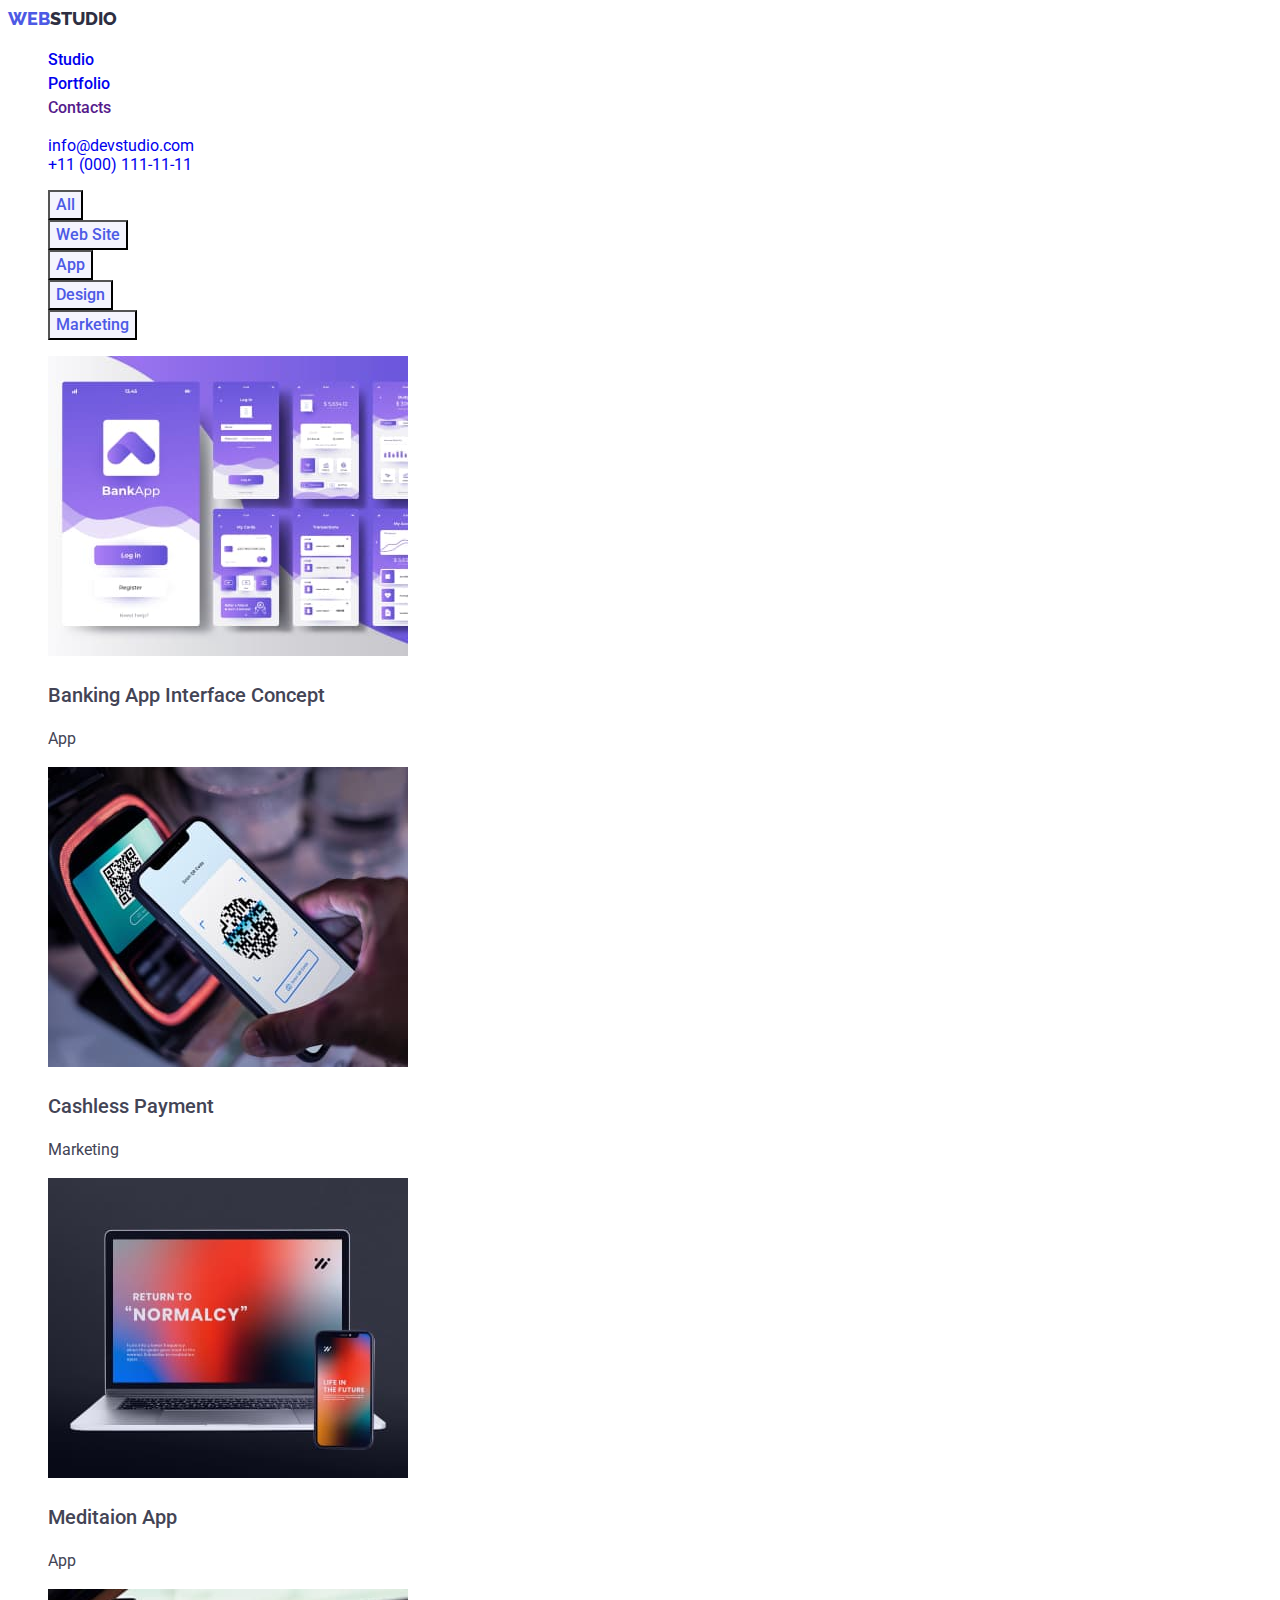
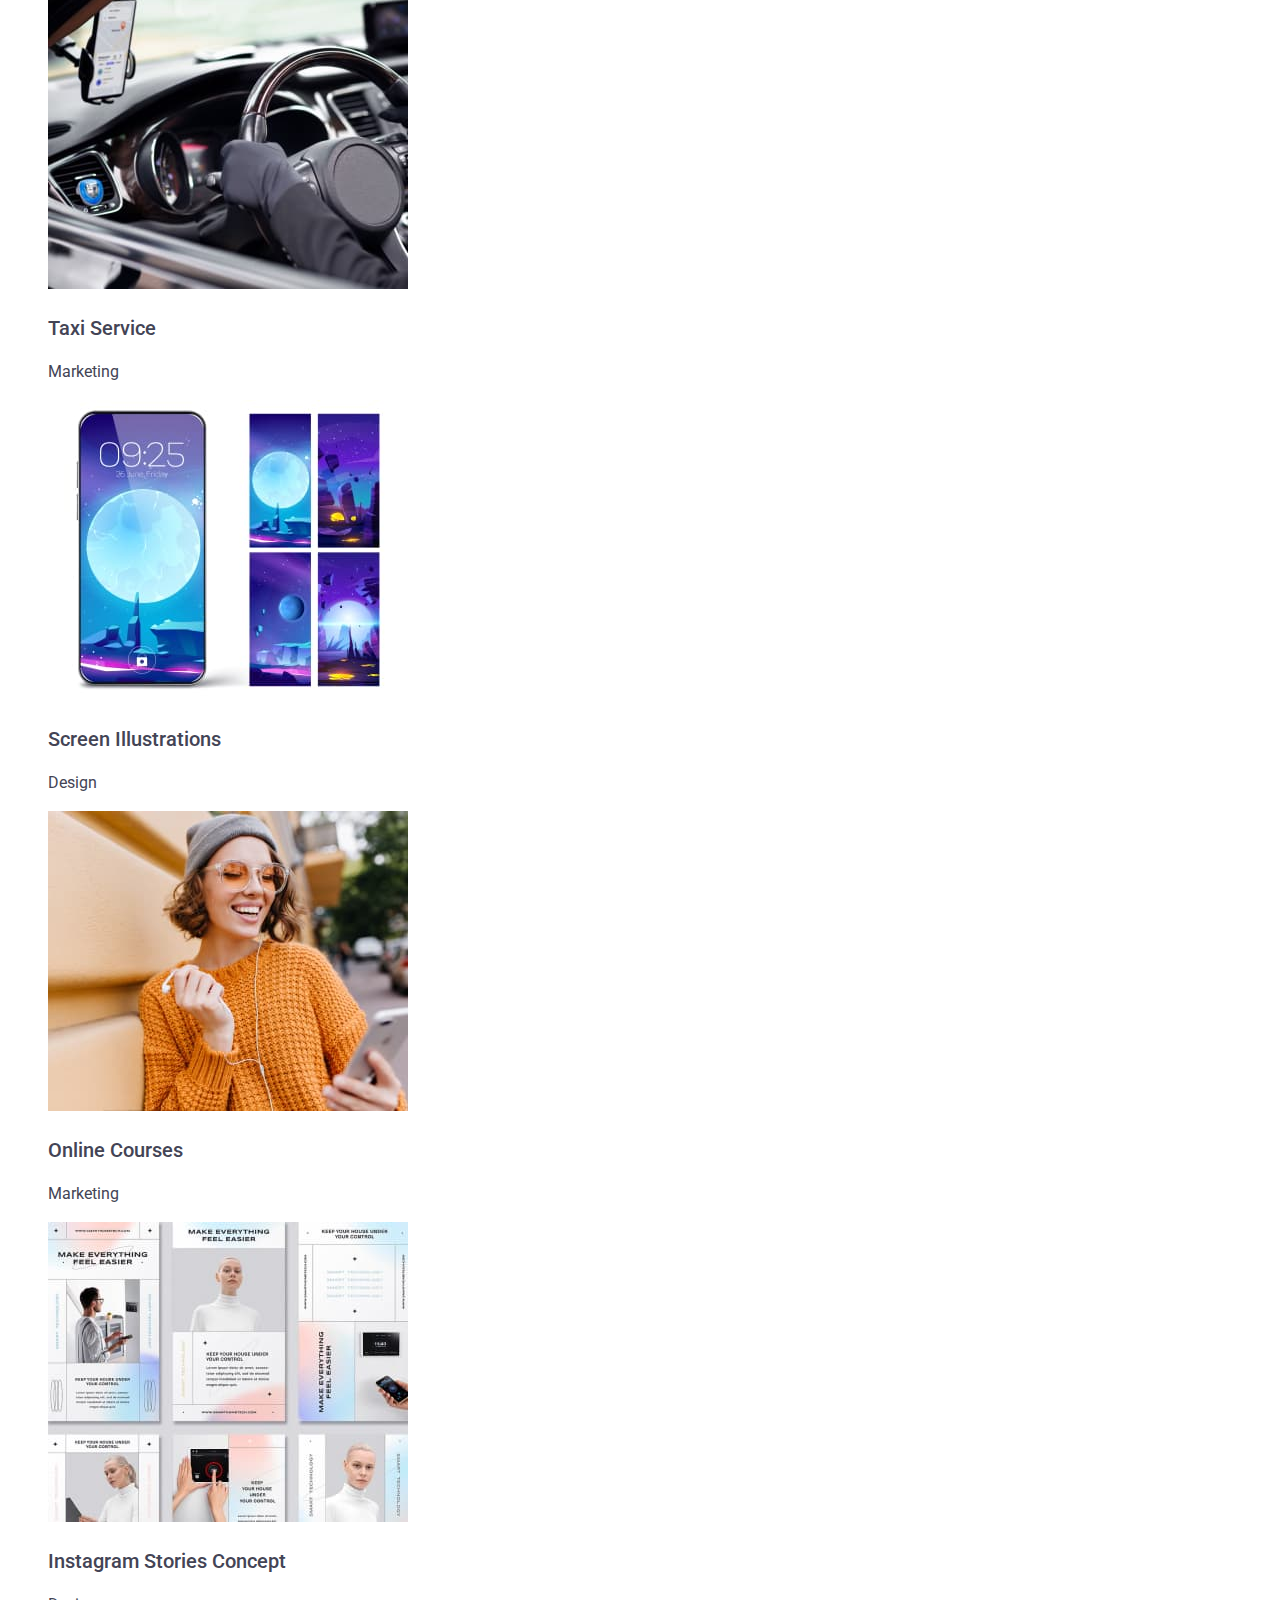
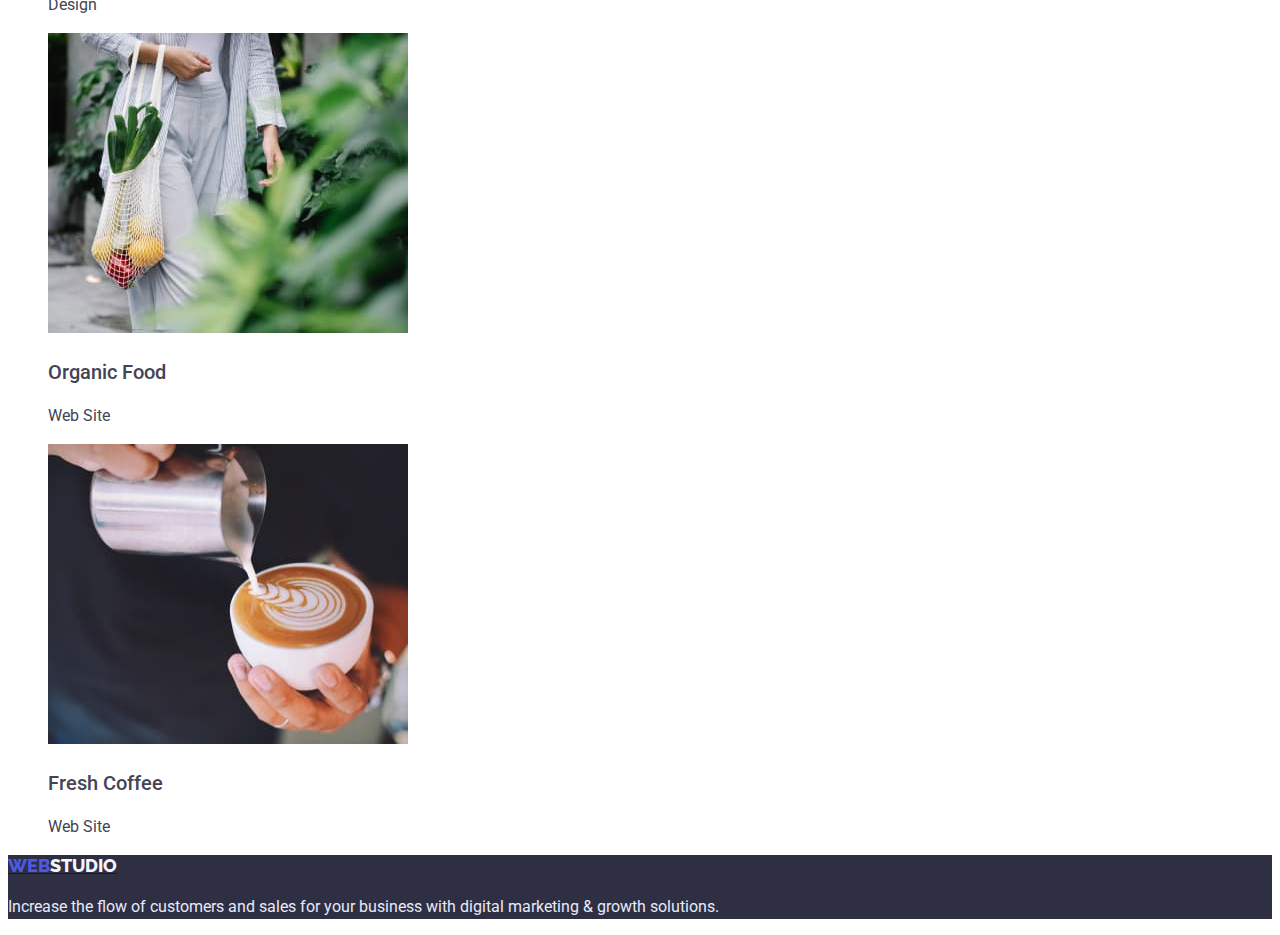
==== portfolio.html @ d10e66e7 "V.4" ====
<!DOCTYPE html>
<html lang="en">
  <head>
    <meta charset="UTF-8" />
    <meta http-equiv="X-UA-Compatible" content="IE=edge" />
    <meta name="viewport" content="width=device-width, initial-scale=1.0" />
    <title>Document</title>
    <!-- Fonts -->
    <!-- Roboto -->
    <link
      href="https://fonts.googleapis.com/css2?family=Roboto:wght@400;500;700&display=swap"
      rel="stylesheet"
    />
    <!-- Raleway -->
    <link
      href="https://fonts.googleapis.com/css2?family=Raleway:wght@800&display=swap"
      rel="stylesheet"
    />
    <!-- CSS  -->
    <link rel="stylesheet" href="./css/styles.css" />
  </head>
  <body>
    <!-- Top -->
    <header>
      <nav>
        <!-- Logo -->
        <a class="line" href="./index.html"
          ><span class="logo-web">WEB</span
          ><span class="logo-studio">STUDIO</span></a
        >
        <ul class="line navi-color">
          <li><a class="line" href="./index.html">Studio</a></li>
          <li><a class="line" href="./portfolio.html">Portfolio</a></li>
          <li><a class="line" href="">Contacts</a></li>
        </ul>
      </nav>
      <!-- Contacts -->
      <address>
        <ul class="line contact-color">
          <li>
            <a class="line" href="mailto:info@devstudio.com"
              >info@devstudio.com</a
            >
          </li>
          <li>
            <a class="line" href="tel:+110001111111">+11 (000) 111-11-11</a>
          </li>
        </ul>
      </address>
    </header>
    <!-- Menu Portfolio -->
    <h2 hidden>Best Web Studio</h2>
    <ul class="link">
      <li><button class="portfolio-link">All</button></li>
      <li><button class="portfolio-link">Web Site</button></li>
      <li><button class="portfolio-link">App</button></li>
      <li><button class="portfolio-link">Design</button></li>
      <li><button class="portfolio-link">Marketing</button></li>
    </ul>
    <!-- Hero -->
    <h1 hidden>The best web developers</h1>
    <!-- Main -->
    <main>
      <ul class="link">
        <li>
          <a href=""
            ><img
              src="./images/portfolio/1.jpg"
              alt="Banking App Interface
            Concept"
              height="300"
              width="360"
          /></a>
          <h3>Banking App Interface Concept</h3>
          <p>App</p>
        </li>
        <li>
          <a href=""
            ><img
              src="./images/portfolio/2.jpg"
              alt="Cashless
            Payment"
              height="300"
              width="360"
          /></a>
          <h3>Cashless Payment</h3>
          <p>Marketing</p>
        </li>
        <li>
          <a href=""
            ><img
              src="./images/portfolio/3.jpg"
              alt="Meditaion"
              height="300"
              width="360"
          /></a>
          <h3>Meditaion App</h3>
          <p>App</p>
        </li>
        <li>
          <a href=""
            ><img
              src="./images/portfolio/4.jpg"
              alt="Taxi"
              height="300"
              width="360"
          /></a>
          <h3>Taxi Service</h3>
          <p>Marketing</p>
        </li>
        <li>
          <a href=""
            ><img
              src="./images/portfolio/5.jpg"
              alt="Screen Illustrations"
              height="300"
              width="360"
          /></a>
          <h3>Screen Illustrations</h3>
          <p>Design</p>
        </li>
        <li>
          <a href=""
            ><img
              src="./images/portfolio/6.jpg"
              alt="woman listening to player"
              height="300"
              width="360"
          /></a>
          <h3>Online Courses</h3>
          <p>Marketing</p>
        </li>
        <li>
          <a href=""
            ><img
              src="./images/portfolio/7.jpg"
              alt="Instagram Stories"
              height="300"
              width="360"
          /></a>
          <h3>Instagram Stories Concept</h3>
          <p>Design</p>
        </li>
        <li>
          <a href=""
            ><img
              src="./images/portfolio/8.jpg"
              alt="Organic Food"
              height="300"
              width="360"
          /></a>
          <h3>Organic Food</h3>
          <p>Web Site</p>
        </li>
        <li>
          <a href=""
            ><img
              src="./images/portfolio/9.jpg"
              alt="Fresh Coffee"
              height="300"
              width="360"
          /></a>
          <h3>Fresh Coffee</h3>
          <p>Web Site</p>
        </li>
      </ul>
    </main>
    <!-- Footer -->
    <footer class="bgc-footer">
      <!-- <img src="./images/svg/Logo.svg" alt="logo" /> -->
      <a href="./index.html"
        ><span class="logo-webf">WEB</span
        ><span class="logo-studiof">STUDIO</span></a
      >
      <p class="foter-text">
        Increase the flow of customers and sales for your business with digital
        marketing & growth solutions.
      </p>
    </footer>
  </body>
</html>
---- css/styles.css ----
/* Function CSS */
:root {
    --primery-text-color: #434455;
    --titel-text-color: #2E2F42;
    --primery-background: #FFFFFF;
}

/* Global */

.line {
    text-decoration: none;
    list-style: none;
}

.portfolio-link {
    text-decoration: none;
    list-style: none;
}



.main text {
    color: #434455;

    font-size: 16px;
    line-height: 24px;
    letter-spacing: 0.02;
}

/* Hero */
.hero {
    background-color: #2E2F42;
}

h1 {
    color: #FFFFFF;

    font-weight: 700;
    font-size: 56px;
    line-height: 0.9;
    text-align: center;
    letter-spacing: 0.02;
}

.button-hero {
    background-color: #4D5AE5;
    color: #FFFFFF;

    font-family: Roboto, sans-serif;
    font-size: 16px;
    font-weight: 500;
    line-height: 1.5;
    letter-spacing: 0.04;
}

.button-hero:hover,
.button-hero:focus {
    background-color: #4D5AE5;
    color: #FFFFFF;
}

button {
    background-color: #4D5AE5;
    color: #FFFFFF;


    font-family: Roboto, sans-serif;
    font-size: 16px;
    font-weight: 500;
    line-height: 1.5;
    letter-spacing: 0.04;
}

h2 {
    font-size: 36px;
    font-weight: 700;
    line-height: 1.1;
    text-align: center;
    letter-spacing: 0.02;
}

h3 {
    font-size: 20px;
    font-weight: 500;
    line-height: 1.2;
    letter-spacing: 0.02;
}

body {
    background-color: var(--primery-background);
    color: var(--primery-text-color);

    font-family: Roboto, sans-serif;
    font-size: 16px;
    font-weight: 400;
    line-height: 1.5;
    letter-spacing: 0.02;
}

/* Top */

.logo-web {
    color: #4D5AE5;

    font-family: Raleway, sans-serif;
    font-size: 18px;
    font-weight: 800;
    line-height: 1.17;
    letter-spacing: 0.03;
}

.logo-studio {
    color: #2E2F42;

    font-family: Raleway, sans-serif;
    font-size: 18px;
    font-weight: 800;
    line-height: 1.17;
    letter-spacing: 0.03;
}



.navi-color {
    color: var(--titel-text-color);

    font-size: 16px;
    font-weight: 500;
    line-height: 1.5;
    letter-spacing: 0.02;
}

.contact-color {
    color: #434455;

    font-size: 16px;
    font-weight: 24px;
    line-height: 1.2;
    letter-spacing: 0.02;
    text-decoration: none;
    list-style: none;
    font-style: normal;
}

/* Text */

.title-color {
    color: var(--titel-text-color);
}

/* Our team */

.bgc-team {
    background-color: #F4F4FD
}

.team-card {
    background-color: #FFFFFF;
}

/* Footer */

.bgc-footer {
    background-color: #2E2F42;
}

.logo-webf {
    color: #4D5AE5;

    font-family: Raleway, sans-serif;
    font-size: 18px;
    font-weight: 800;
    line-height: 1.17;
    letter-spacing: 0.03;
}

.logo-studiof {
    color: #F4F4FD;

    font-family: Raleway, sans-serif;
    font-size: 18px;
    font-weight: 800;
    line-height: 1.17;
    letter-spacing: 0.03;
}

.foter-text {
    color: #E7E9FC;
}


/* Portfolio */

.portfolio-link {
    background-color: #F4F4FD;
    color: #4D5AE5;

    font-size: 16px;
    font-weight: 500;
    line-height: 1.5;
    letter-spacing: 0.04;
}

.link {
    text-decoration: none;
    list-style: none;
    letter-spacing: 0.02;
}

.portfolio-link:hover,
.portfolio-link:focus {
    background-color: #4D5AE5;
    color: #F4F4FD;
}
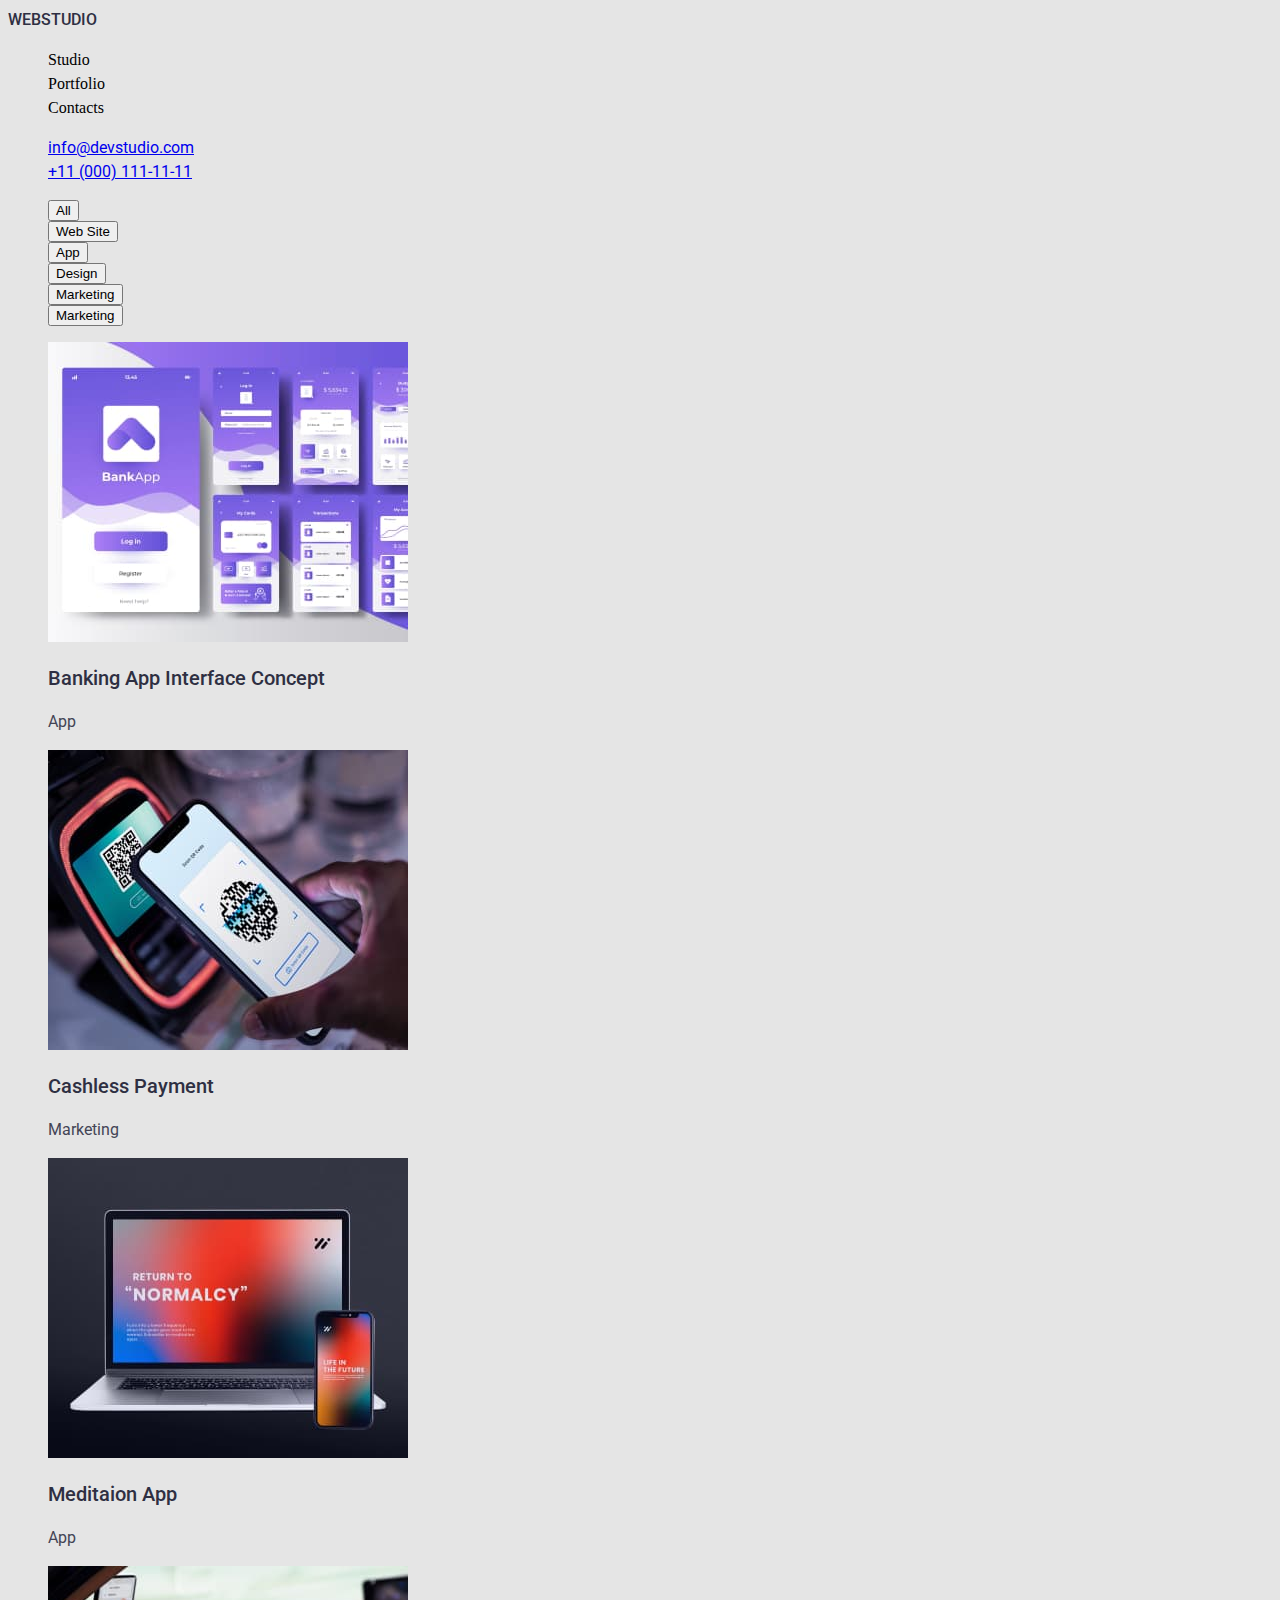
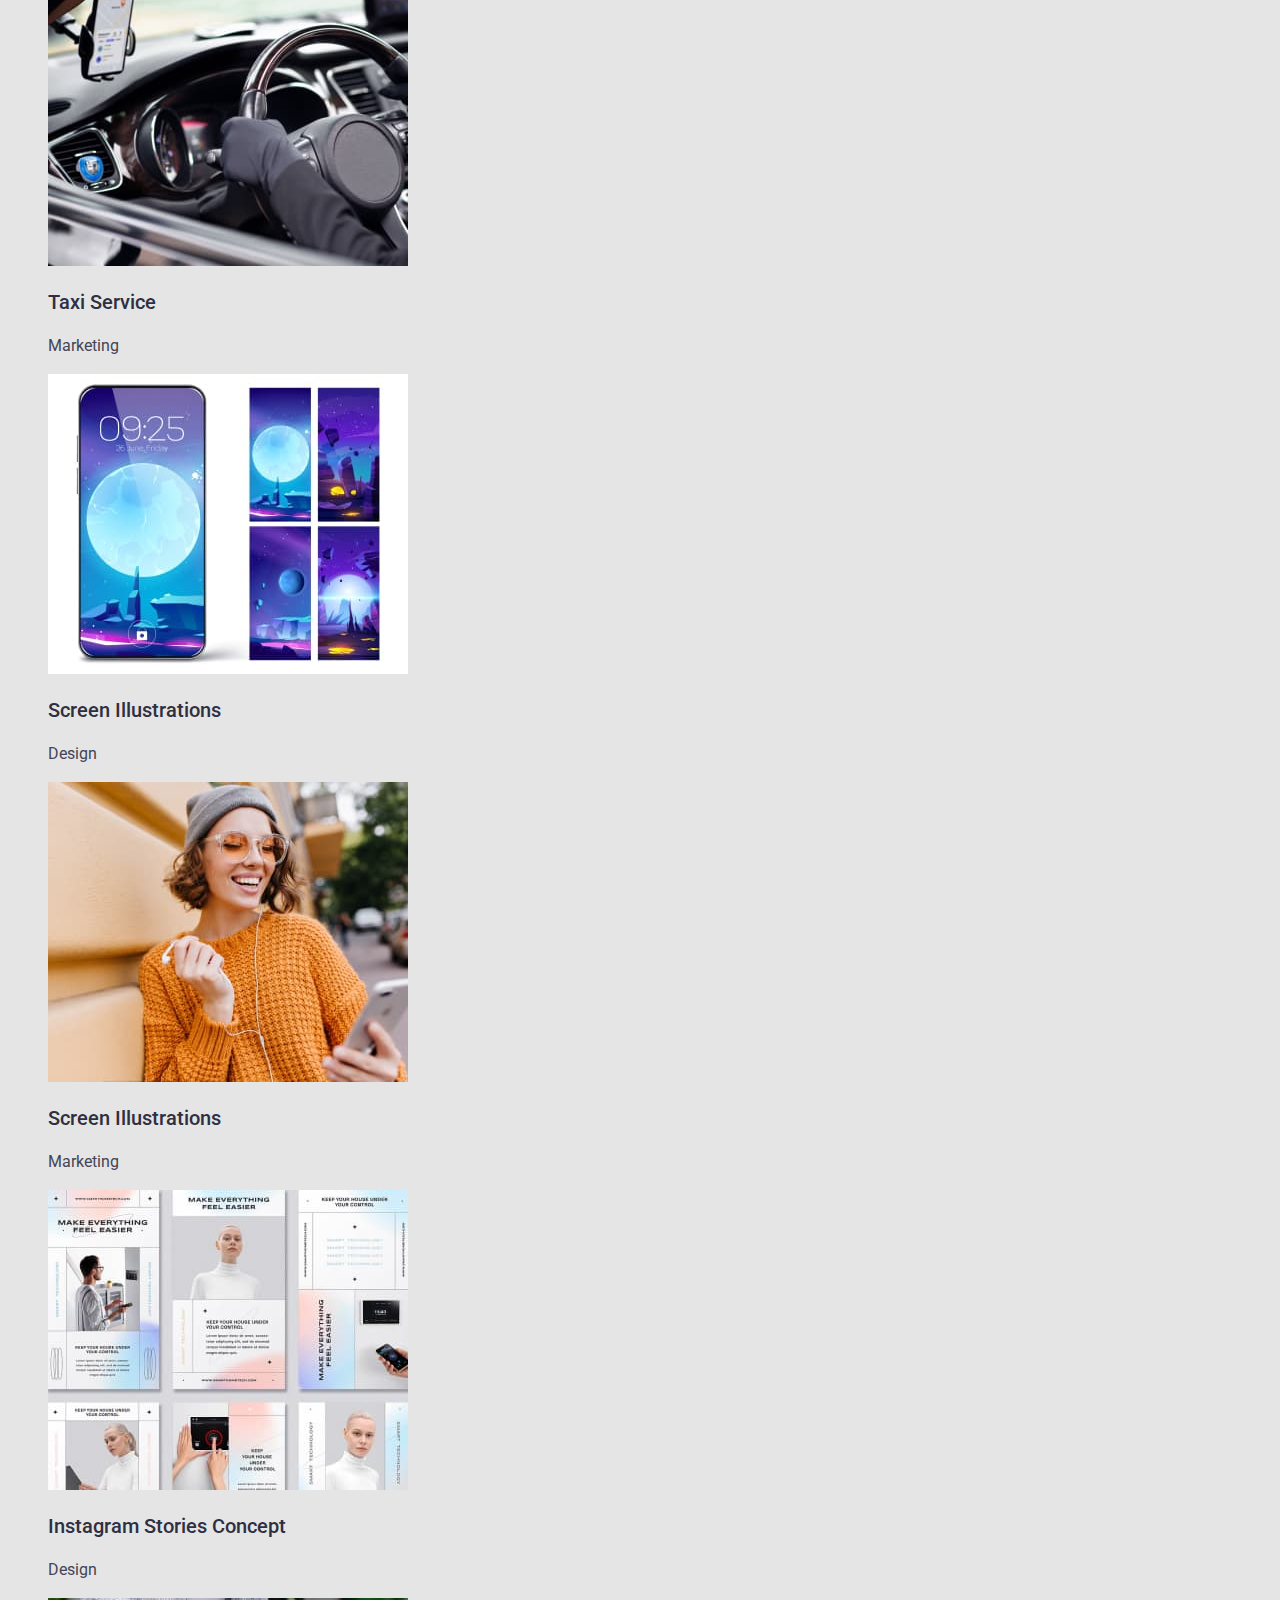
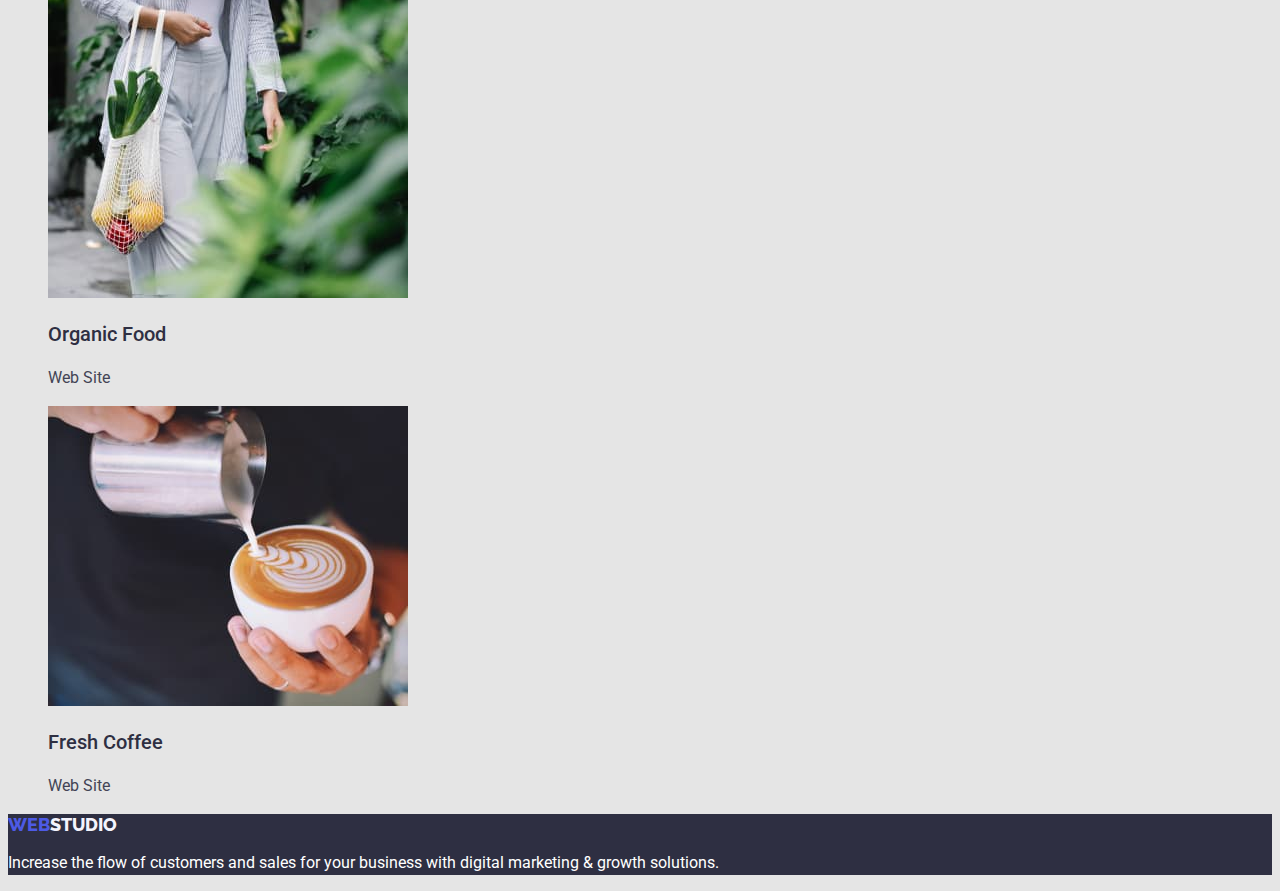
==== commit aefc703f: "VERY BAD" ====
--- a/portfolio.html
+++ b/portfolio.html
@@ -4,175 +4,166 @@
     <meta charset="UTF-8" />
     <meta http-equiv="X-UA-Compatible" content="IE=edge" />
     <meta name="viewport" content="width=device-width, initial-scale=1.0" />
-    <title>Document</title>
-    <!-- Fonts -->
-    <!-- Roboto -->
+    <title>Document1</title>
     <link
       href="https://fonts.googleapis.com/css2?family=Roboto:wght@400;500;700&display=swap"
       rel="stylesheet"
     />
-    <!-- Raleway -->
     <link
       href="https://fonts.googleapis.com/css2?family=Raleway:wght@800&display=swap"
       rel="stylesheet"
     />
-    <!-- CSS  -->
     <link rel="stylesheet" href="./css/styles.css" />
   </head>
+
   <body>
-    <!-- Top -->
     <header>
       <nav>
-        <!-- Logo -->
-        <a class="line" href="./index.html"
-          ><span class="logo-web">WEB</span
-          ><span class="logo-studio">STUDIO</span></a
+        <a class="krapka" href="./index.html"
+          ><span class="nav logo-web">WEB</span
+          ><span class="nav logo-studio">STUDIO</span></a
         >
-        <ul class="line navi-color">
-          <li><a class="line" href="./index.html">Studio</a></li>
-          <li><a class="line" href="./portfolio.html">Portfolio</a></li>
-          <li><a class="line" href="">Contacts</a></li>
+        <ul class="krapka">
+          <li><a class="nav navigation" href="./index.html"></a>Studio</li>
+          <li>
+            <a class="nav navigation" href="./portfolio.html"></a>Portfolio
+          </li>
+          <li><a class="nav navigation" href=""></a>Contacts</li>
         </ul>
       </nav>
-      <!-- Contacts -->
       <address>
-        <ul class="line contact-color">
-          <li>
-            <a class="line" href="mailto:info@devstudio.com"
-              >info@devstudio.com</a
-            >
-          </li>
-          <li>
-            <a class="line" href="tel:+110001111111">+11 (000) 111-11-11</a>
-          </li>
+        <ul class="krapka address">
+          <li><a href="mailto:info@devstudio.com">info@devstudio.com</a></li>
+          <li><a href="tel:+110001111111">+11 (000) 111-11-11</a></li>
         </ul>
       </address>
     </header>
-    <!-- Menu Portfolio -->
-    <h2 hidden>Best Web Studio</h2>
-    <ul class="link">
-      <li><button class="portfolio-link">All</button></li>
-      <li><button class="portfolio-link">Web Site</button></li>
-      <li><button class="portfolio-link">App</button></li>
-      <li><button class="portfolio-link">Design</button></li>
-      <li><button class="portfolio-link">Marketing</button></li>
-    </ul>
-    <!-- Hero -->
-    <h1 hidden>The best web developers</h1>
-    <!-- Main -->
+
     <main>
-      <ul class="link">
-        <li>
-          <a href=""
+      <section>
+        <h2 hidden>The best web studio in Kyiv</h2>
+        <ul class="krapka">
+          <li><button class="best-web">All</button></li>
+          <li><button class="best-web">Web Site</button></li>
+          <li><button class="best-web">App</button></li>
+          <li><button class="best-web">Design</button></li>
+          <li><button class="best-web">Marketing</button></li>
+          <li><button class="best-web">Marketing</button></li>
+        </ul>
+      </section>
+
+      <section>
+        <h1 hidden>Top Web Developers</h1>
+        <ul class="krapka">
+          <li>
+            <a href=""></a
             ><img
               src="./images/portfolio/1.jpg"
-              alt="Banking App Interface
-            Concept"
               height="300"
               width="360"
-          /></a>
-          <h3>Banking App Interface Concept</h3>
-          <p>App</p>
-        </li>
-        <li>
-          <a href=""
+              alt="Foto"
+            />
+            <h3>Banking App Interface Concept</h3>
+            <p>App</p>
+          </li>
+          <li>
+            <a href=""></a
             ><img
               src="./images/portfolio/2.jpg"
-              alt="Cashless
-            Payment"
               height="300"
               width="360"
-          /></a>
-          <h3>Cashless Payment</h3>
-          <p>Marketing</p>
-        </li>
-        <li>
-          <a href=""
+              alt="Foto"
+            />
+            <h3>Cashless Payment</h3>
+            <p>Marketing</p>
+          </li>
+          <li>
+            <a href=""></a
             ><img
               src="./images/portfolio/3.jpg"
-              alt="Meditaion"
               height="300"
               width="360"
-          /></a>
-          <h3>Meditaion App</h3>
-          <p>App</p>
-        </li>
-        <li>
-          <a href=""
+              alt="Foto"
+            />
+            <h3>Meditaion App</h3>
+            <p>App</p>
+          </li>
+          <li>
+            <a href=""></a
             ><img
               src="./images/portfolio/4.jpg"
-              alt="Taxi"
               height="300"
               width="360"
-          /></a>
-          <h3>Taxi Service</h3>
-          <p>Marketing</p>
-        </li>
-        <li>
-          <a href=""
+              alt="Foto"
+            />
+            <h3>Taxi Service</h3>
+            <p>Marketing</p>
+          </li>
+          <li>
+            <a href=""></a
             ><img
               src="./images/portfolio/5.jpg"
-              alt="Screen Illustrations"
               height="300"
               width="360"
-          /></a>
-          <h3>Screen Illustrations</h3>
-          <p>Design</p>
-        </li>
-        <li>
-          <a href=""
+              alt="Foto"
+            />
+            <h3>Screen Illustrations</h3>
+            <p>Design</p>
+          </li>
+          <li>
+            <a href=""></a
             ><img
               src="./images/portfolio/6.jpg"
-              alt="woman listening to player"
               height="300"
               width="360"
-          /></a>
-          <h3>Online Courses</h3>
-          <p>Marketing</p>
-        </li>
-        <li>
-          <a href=""
+              alt="Foto"
+            />
+            <h3>Screen Illustrations</h3>
+            <p>Marketing</p>
+          </li>
+          <li>
+            <a href=""></a
             ><img
               src="./images/portfolio/7.jpg"
-              alt="Instagram Stories"
               height="300"
               width="360"
-          /></a>
-          <h3>Instagram Stories Concept</h3>
-          <p>Design</p>
-        </li>
-        <li>
-          <a href=""
+              alt="Foto"
+            />
+            <h3>Instagram Stories Concept</h3>
+            <p>Design</p>
+          </li>
+          <li>
+            <a href=""></a
             ><img
               src="./images/portfolio/8.jpg"
-              alt="Organic Food"
               height="300"
               width="360"
-          /></a>
-          <h3>Organic Food</h3>
-          <p>Web Site</p>
-        </li>
-        <li>
-          <a href=""
+              alt="Foto"
+            />
+            <h3>Organic Food</h3>
+            <p>Web Site</p>
+          </li>
+          <li>
+            <a href=""></a
             ><img
               src="./images/portfolio/9.jpg"
-              alt="Fresh Coffee"
               height="300"
               width="360"
-          /></a>
-          <h3>Fresh Coffee</h3>
-          <p>Web Site</p>
-        </li>
-      </ul>
+              alt="Foto"
+            />
+            <h3>Fresh Coffee</h3>
+            <p>Web Site</p>
+          </li>
+        </ul>
+      </section>
     </main>
-    <!-- Footer -->
-    <footer class="bgc-footer">
-      <!-- <img src="./images/svg/Logo.svg" alt="logo" /> -->
-      <a href="./index.html"
+
+    <footer class="footer">
+      <a class="krapka" href="./index.html"
         ><span class="logo-webf">WEB</span
         ><span class="logo-studiof">STUDIO</span></a
       >
-      <p class="foter-text">
+      <p class="footer-text">
         Increase the flow of customers and sales for your business with digital
         marketing & growth solutions.
       </p>
--- a/css/styles.css
+++ b/css/styles.css
@@ -1,214 +1,157 @@
-/* Function CSS */
-:root {
-    --primery-text-color: #434455;
-    --titel-text-color: #2E2F42;
-    --primery-background: #FFFFFF;
-}
+    /* Global */
+    body {
+        background-color: #E5E5E5;
+    }
 
-/* Global */
+    /* Heder */
 
-.line {
-    text-decoration: none;
-    list-style: none;
-}
+    .krapka {
+        text-decoration: none;
+        list-style: none;
+    }
 
-.portfolio-link {
-    text-decoration: none;
-    list-style: none;
-}
+    .logo-web {
+        color: #4D5AE5;
+
+        font-family: Raleway;
+        font-size: 18px;
+        font-weight: 800;
+        line-height: 1.33;
+        letter-spacing: 0.03;
+    }
+
+    .logo-studio {
+        color: #2E2F42;
+
+        font-family: Raleway;
+        font-size: 18px;
+        font-weight: 800;
+        line-height: 1.33;
+        letter-spacing: 0.03;
+    }
+
+    .nav {
+        color: #2E2F42;
+
+        font-family: Roboto;
+        font-size: 16px;
+        font-weight: 500;
+        line-height: 1.5;
+        letter-spacing: 0.02;
+    }
+
+    .navigation:hover,
+    .navigation:focus {
+        color: #404BBF;
+    }
+
+    .address {
+        font-family: Roboto;
+        font-size: 16px;
+        font-weight: 400;
+        line-height: 1.5;
+        letter-spacing: 0.02;
+        font-style: normal;
+    }
+
+    /* Main */
+
+    .hero {
+        background-color: #2E2F42;
+    }
+
+    h1 {
+        color: #ffffff;
+
+        font-family: Roboto;
+        font-size: 56px;
+        font-weight: 700;
+        line-height: 1.07;
+        letter-spacing: 0.02;
+    }
+
+    .button {
+        background-color: #4D5AE5;
+        color: #FFFFFF;
+    }
+
+    h2 {
+        color: #2E2F42;
+
+        font-family: Roboto;
+        font-size: 36px;
+        font-weight: 700;
+        line-height: 1.11;
+        letter-spacing: 0.02;
+    }
+
+    h3 {
+        color: #2E2F42;
+
+        font-family: Roboto;
+        font-size: 20px;
+        font-weight: 500;
+        line-height: 1.2;
+        letter-spacing: 0.02;
+    }
+
+    p {
+        color: #434455;
+
+        font-family: Roboto;
+        font-size: 16px;
+        font-weight: 400;
+        line-height: 1.5;
+        letter-spacing: 0.02;
+    }
 
 
+    .section-team-background {
+        border-color: #F4F4FD;
+    }
 
-.main text {
-    color: #434455;
+    .team {
+        background-color: #FFFFFF;
+    }
 
-    font-size: 16px;
-    line-height: 24px;
-    letter-spacing: 0.02;
-}
+    /* Footer */
 
-/* Hero */
-.hero {
-    background-color: #2E2F42;
-}
+    .footer {
+        background-color: #2E2F42;
+    }
 
-h1 {
-    color: #FFFFFF;
+    .footer-text {
+        color: #FFFFFF;
+    }
 
-    font-weight: 700;
-    font-size: 56px;
-    line-height: 0.9;
-    text-align: center;
-    letter-spacing: 0.02;
-}
+    .logo-webf {
+        color: #4D5AE5;
 
-.button-hero {
-    background-color: #4D5AE5;
-    color: #FFFFFF;
+        font-family: Raleway, sans-serif;
+        font-size: 18px;
+        font-weight: 800;
+        line-height: 1.17;
+        letter-spacing: 0.03;
+    }
 
-    font-family: Roboto, sans-serif;
-    font-size: 16px;
-    font-weight: 500;
-    line-height: 1.5;
-    letter-spacing: 0.04;
-}
+    .logo-studiof {
+        color: #F4F4FD;
 
-.button-hero:hover,
-.button-hero:focus {
-    background-color: #4D5AE5;
-    color: #FFFFFF;
-}
-
-button {
-    background-color: #4D5AE5;
-    color: #FFFFFF;
+        font-family: Raleway, sans-serif;
+        font-size: 18px;
+        font-weight: 800;
+        line-height: 1.17;
+        letter-spacing: 0.03;
+    }
 
 
-    font-family: Roboto, sans-serif;
-    font-size: 16px;
-    font-weight: 500;
-    line-height: 1.5;
-    letter-spacing: 0.04;
-}
+    #404BBF .best-web {
+        background-color: #E7E9FC;
+        color: #4D5AE5;
+    }
 
-h2 {
-    font-size: 36px;
-    font-weight: 700;
-    line-height: 1.1;
-    text-align: center;
-    letter-spacing: 0.02;
-}
-
-h3 {
-    font-size: 20px;
-    font-weight: 500;
-    line-height: 1.2;
-    letter-spacing: 0.02;
-}
-
-body {
-    background-color: var(--primery-background);
-    color: var(--primery-text-color);
-
-    font-family: Roboto, sans-serif;
-    font-size: 16px;
-    font-weight: 400;
-    line-height: 1.5;
-    letter-spacing: 0.02;
-}
-
-/* Top */
-
-.logo-web {
-    color: #4D5AE5;
-
-    font-family: Raleway, sans-serif;
-    font-size: 18px;
-    font-weight: 800;
-    line-height: 1.17;
-    letter-spacing: 0.03;
-}
-
-.logo-studio {
-    color: #2E2F42;
-
-    font-family: Raleway, sans-serif;
-    font-size: 18px;
-    font-weight: 800;
-    line-height: 1.17;
-    letter-spacing: 0.03;
-}
-
-
-
-.navi-color {
-    color: var(--titel-text-color);
-
-    font-size: 16px;
-    font-weight: 500;
-    line-height: 1.5;
-    letter-spacing: 0.02;
-}
-
-.contact-color {
-    color: #434455;
-
-    font-size: 16px;
-    font-weight: 24px;
-    line-height: 1.2;
-    letter-spacing: 0.02;
-    text-decoration: none;
-    list-style: none;
-    font-style: normal;
-}
-
-/* Text */
-
-.title-color {
-    color: var(--titel-text-color);
-}
-
-/* Our team */
-
-.bgc-team {
-    background-color: #F4F4FD
-}
-
-.team-card {
-    background-color: #FFFFFF;
-}
-
-/* Footer */
-
-.bgc-footer {
-    background-color: #2E2F42;
-}
-
-.logo-webf {
-    color: #4D5AE5;
-
-    font-family: Raleway, sans-serif;
-    font-size: 18px;
-    font-weight: 800;
-    line-height: 1.17;
-    letter-spacing: 0.03;
-}
-
-.logo-studiof {
-    color: #F4F4FD;
-
-    font-family: Raleway, sans-serif;
-    font-size: 18px;
-    font-weight: 800;
-    line-height: 1.17;
-    letter-spacing: 0.03;
-}
-
-.foter-text {
-    color: #E7E9FC;
-}
-
-
-/* Portfolio */
-
-.portfolio-link {
-    background-color: #F4F4FD;
-    color: #4D5AE5;
-
-    font-size: 16px;
-    font-weight: 500;
-    line-height: 1.5;
-    letter-spacing: 0.04;
-}
-
-.link {
-    text-decoration: none;
-    list-style: none;
-    letter-spacing: 0.02;
-}
-
-.portfolio-link:hover,
-.portfolio-link:focus {
-    background-color: #4D5AE5;
-    color: #F4F4FD;
-}+    .best-web:hover,
+    .best-web:focus {
+        background-color: #404BBF;
+        color: #FFFFFF;
+    }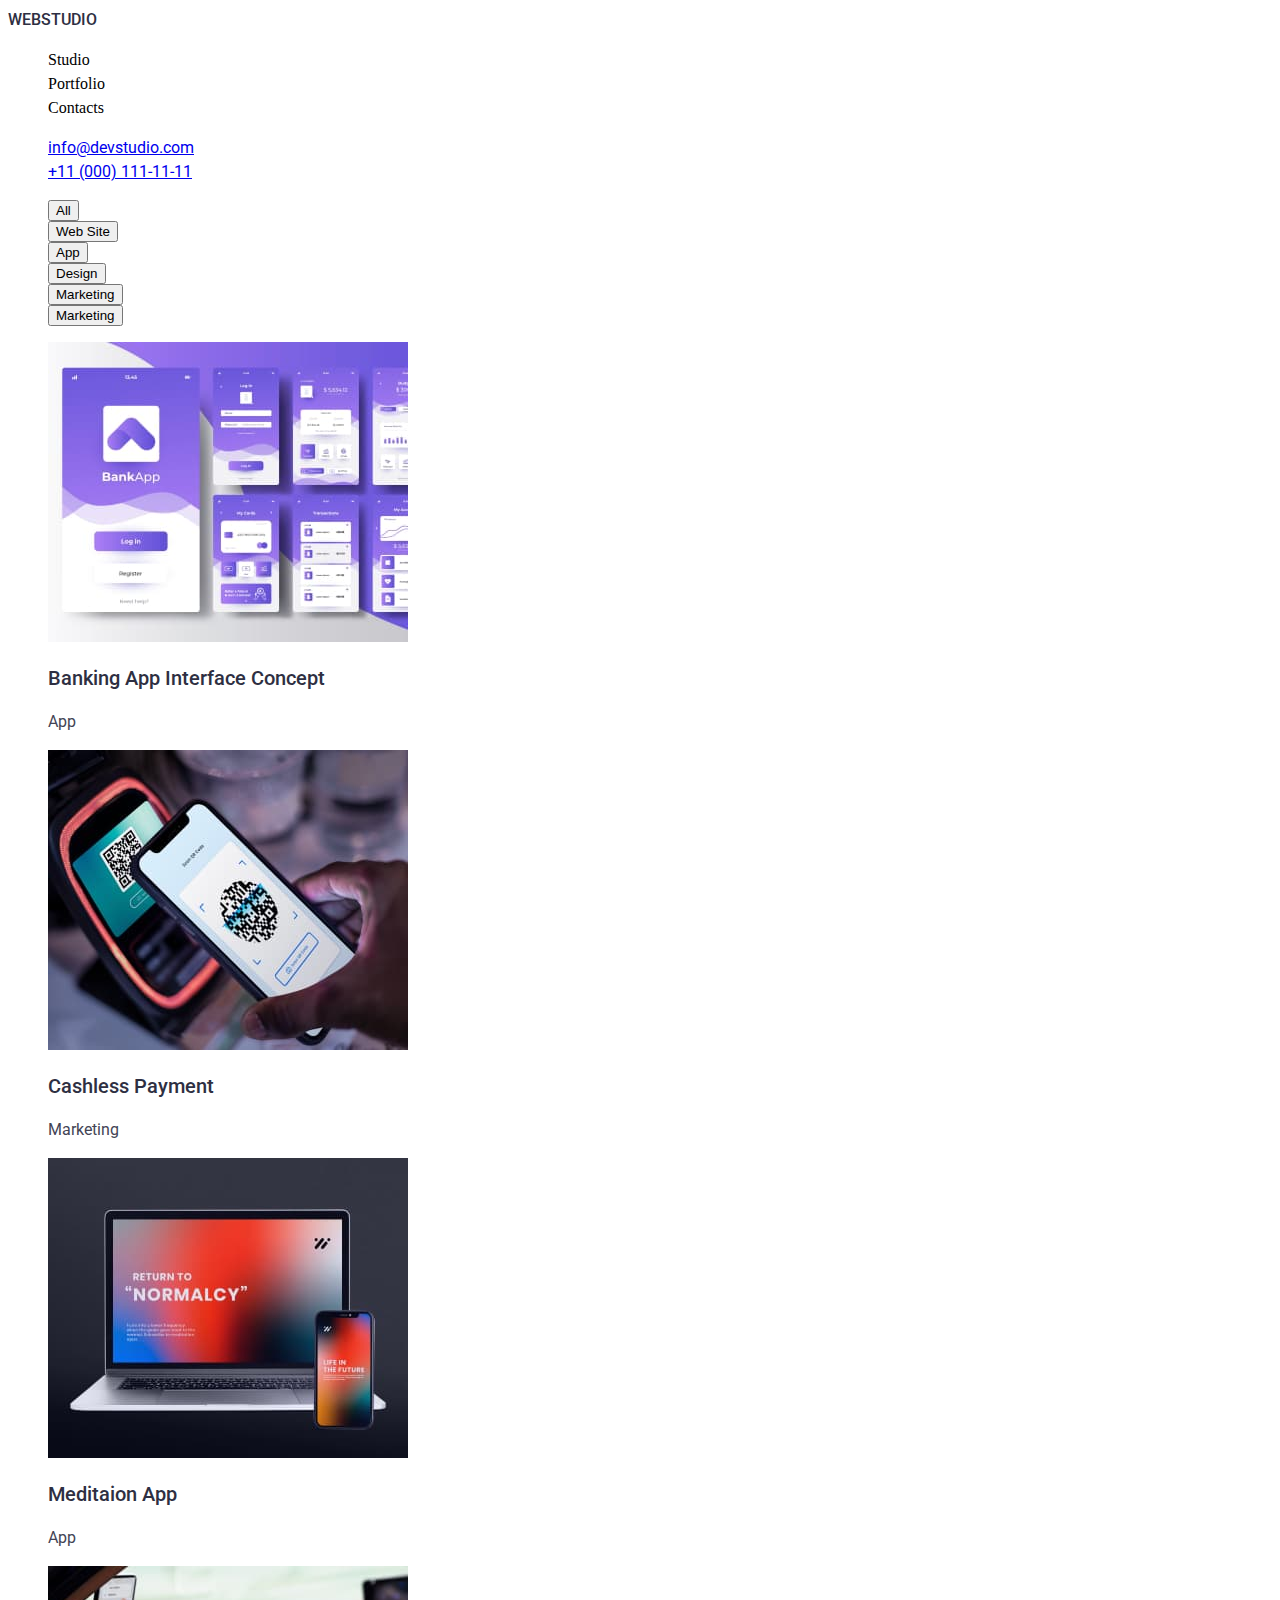
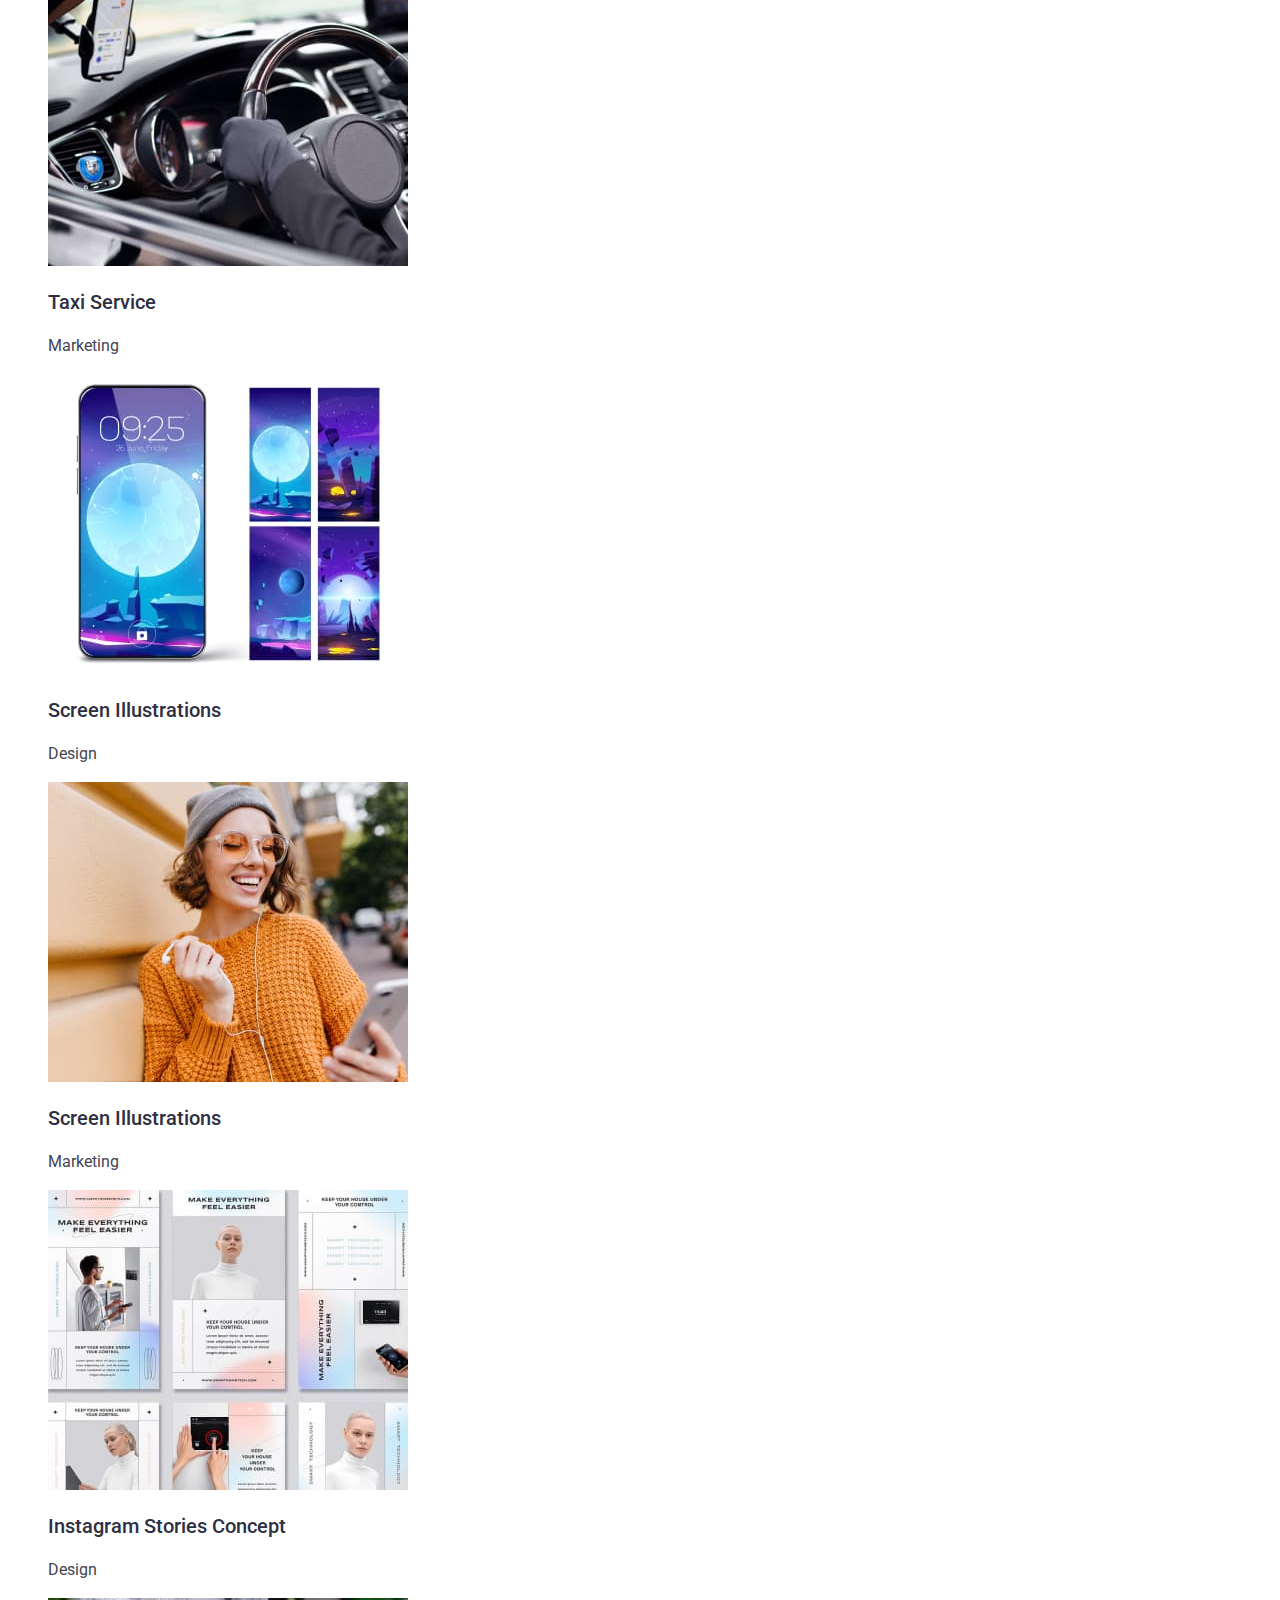
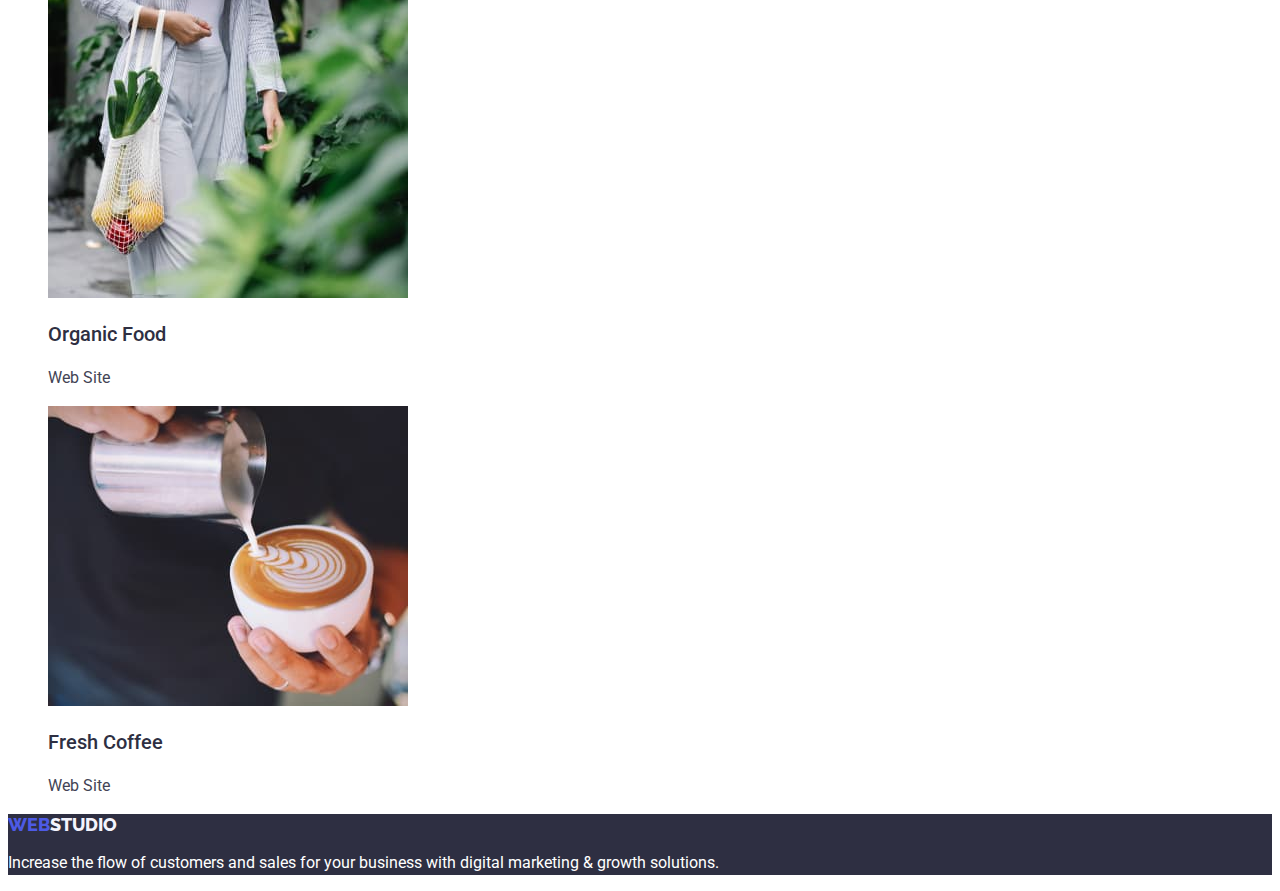
==== commit 1a60c8bd: "Update portfolio.html" ====
--- a/portfolio.html
+++ b/portfolio.html
@@ -15,7 +15,7 @@
     />
     <link rel="stylesheet" href="./css/styles.css" />
   </head>
-
+  <!-- <body></body> -->
   <body>
     <header>
       <nav>
--- a/css/styles.css
+++ b/css/styles.css
@@ -1,7 +1,7 @@
     /* Global */
-    body {
+    /* .body {
         background-color: #E5E5E5;
-    }
+    } */
 
     /* Heder */
 
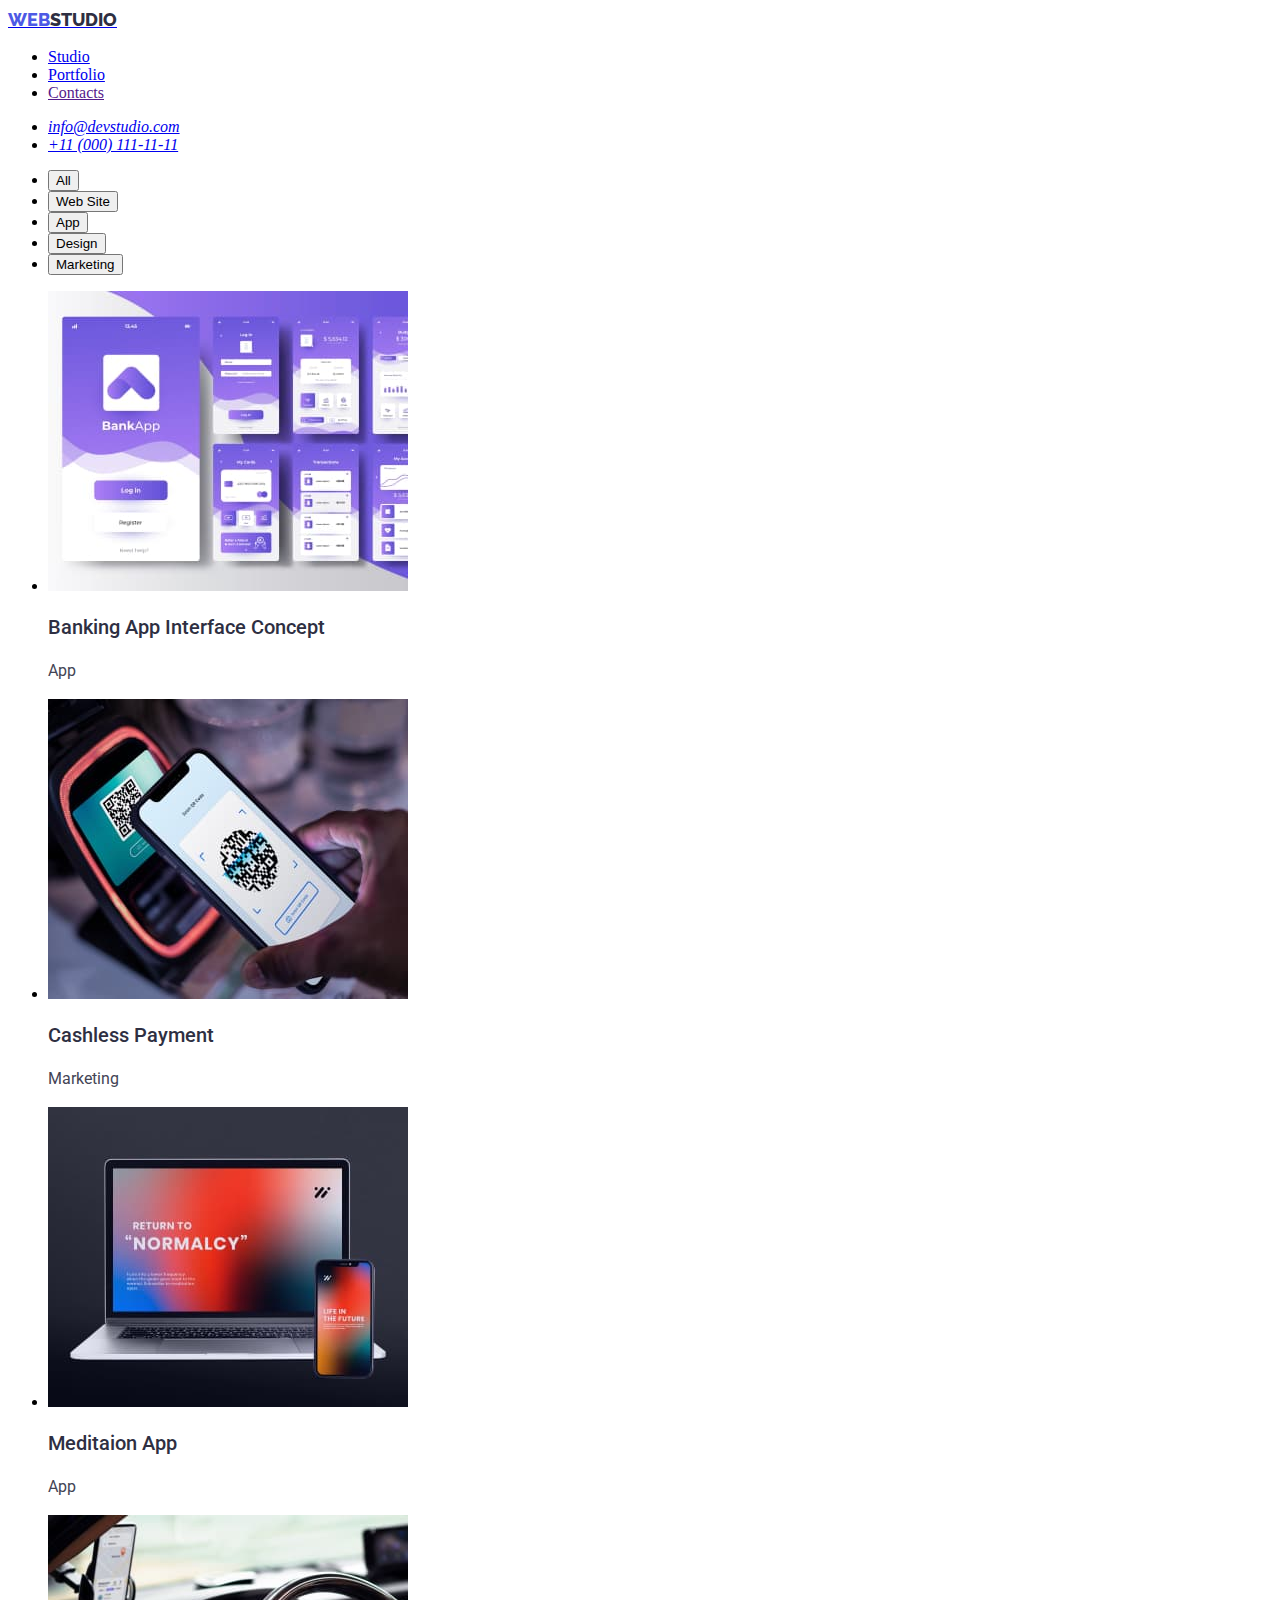
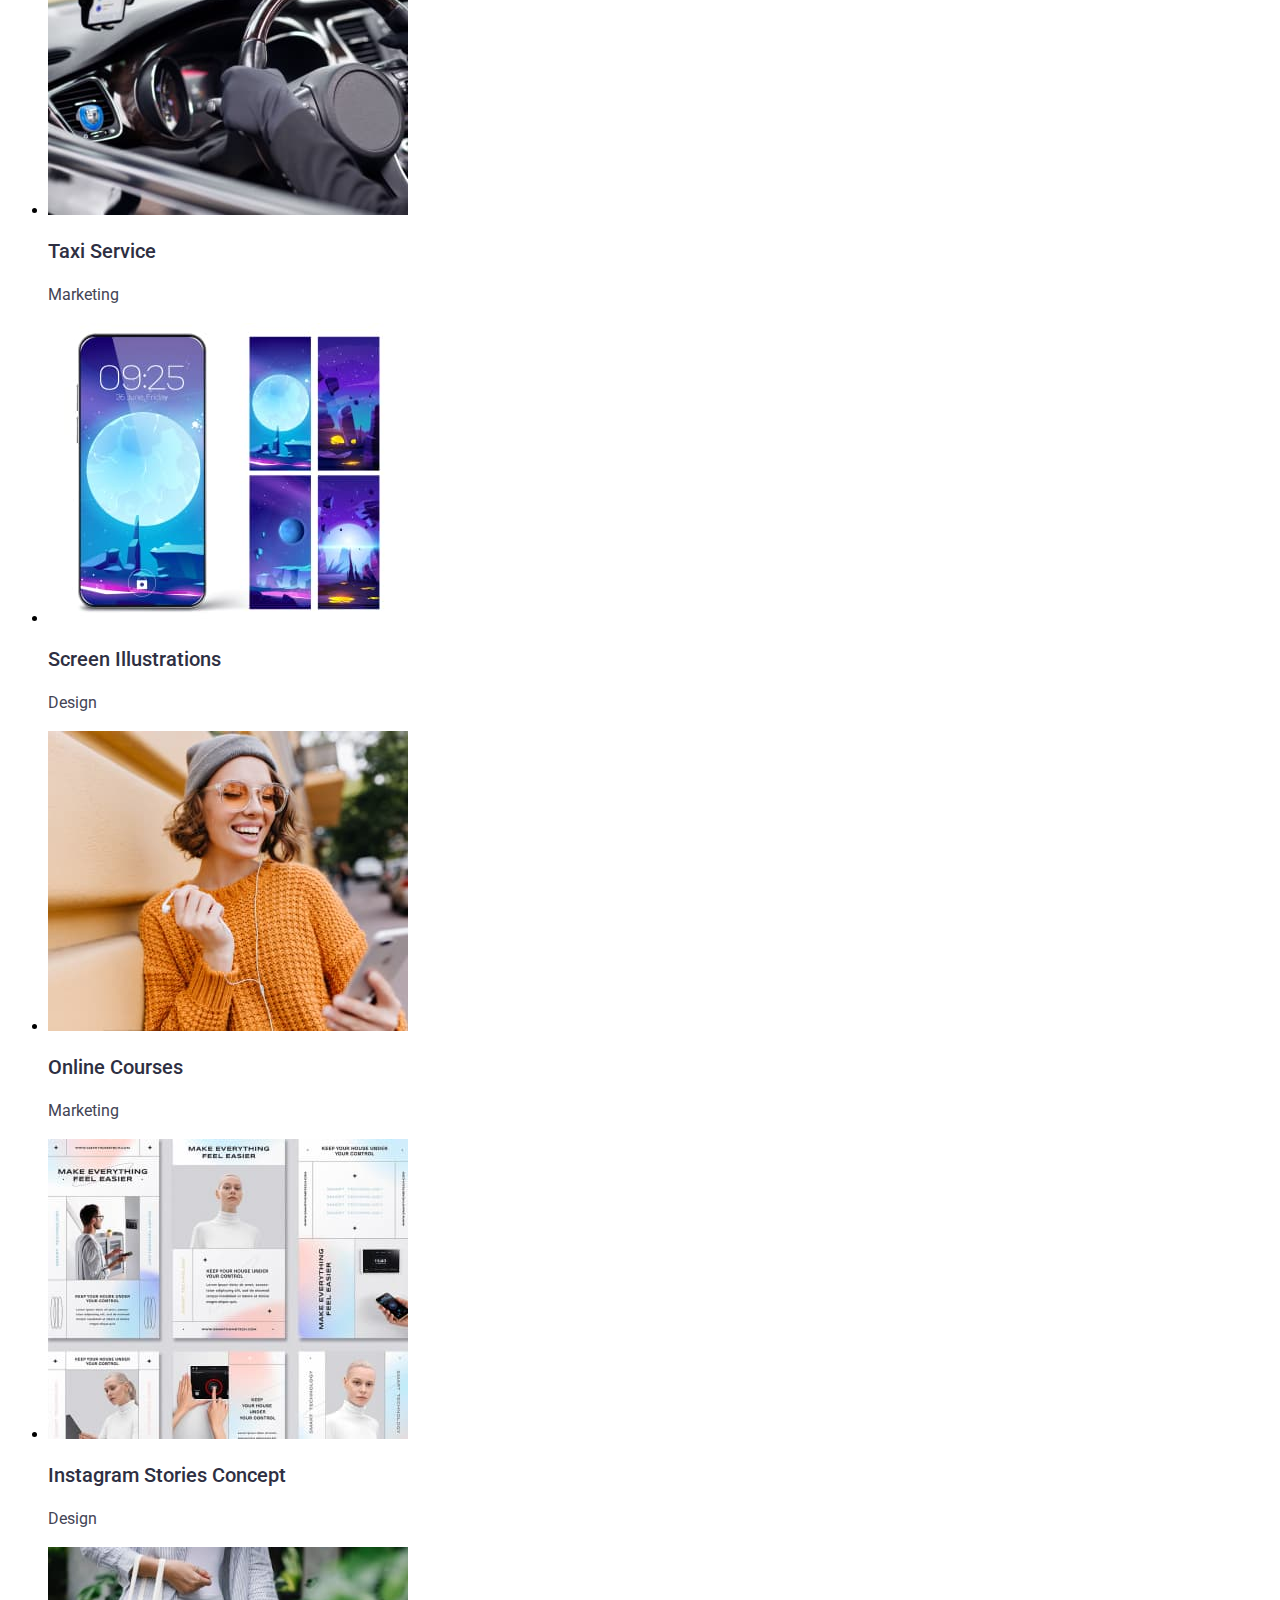
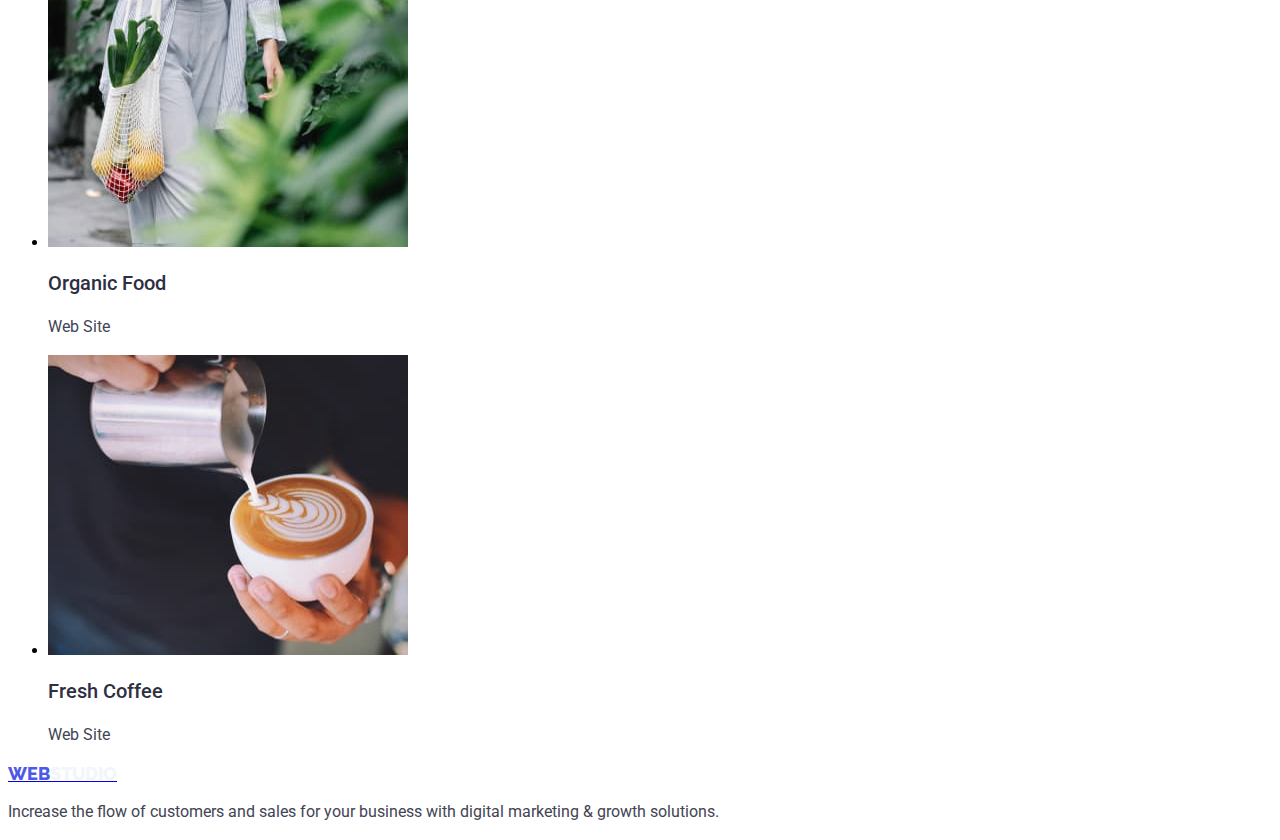
==== commit a850cd97: "V6" ====
--- a/portfolio.html
+++ b/portfolio.html
@@ -4,166 +4,175 @@
     <meta charset="UTF-8" />
     <meta http-equiv="X-UA-Compatible" content="IE=edge" />
     <meta name="viewport" content="width=device-width, initial-scale=1.0" />
-    <title>Document1</title>
+    <title>Document</title>
+    <!-- Fonts -->
+    <!-- Roboto -->
     <link
       href="https://fonts.googleapis.com/css2?family=Roboto:wght@400;500;700&display=swap"
       rel="stylesheet"
     />
+    <!-- Raleway -->
     <link
       href="https://fonts.googleapis.com/css2?family=Raleway:wght@800&display=swap"
       rel="stylesheet"
     />
+    <!-- CSS  -->
     <link rel="stylesheet" href="./css/styles.css" />
   </head>
-  <!-- <body></body> -->
   <body>
+    <!-- Top -->
     <header>
       <nav>
-        <a class="krapka" href="./index.html"
-          ><span class="nav logo-web">WEB</span
-          ><span class="nav logo-studio">STUDIO</span></a
+        <!-- Logo -->
+        <a class="line" href="./index.html"
+          ><span class="logo-web">WEB</span
+          ><span class="logo-studio">STUDIO</span></a
         >
-        <ul class="krapka">
-          <li><a class="nav navigation" href="./index.html"></a>Studio</li>
-          <li>
-            <a class="nav navigation" href="./portfolio.html"></a>Portfolio
-          </li>
-          <li><a class="nav navigation" href=""></a>Contacts</li>
+        <ul class="line navi-color">
+          <li><a class="line" href="./index.html">Studio</a></li>
+          <li><a class="line" href="./portfolio.html">Portfolio</a></li>
+          <li><a class="line" href="">Contacts</a></li>
         </ul>
       </nav>
+      <!-- Contacts -->
       <address>
-        <ul class="krapka address">
-          <li><a href="mailto:info@devstudio.com">info@devstudio.com</a></li>
-          <li><a href="tel:+110001111111">+11 (000) 111-11-11</a></li>
+        <ul class="line contact-color">
+          <li>
+            <a class="line" href="mailto:info@devstudio.com"
+              >info@devstudio.com</a
+            >
+          </li>
+          <li>
+            <a class="line" href="tel:+110001111111">+11 (000) 111-11-11</a>
+          </li>
         </ul>
       </address>
     </header>
-
+    <!-- Menu Portfolio -->
+    <h2 hidden>Best Web Studio</h2>
+    <ul class="link">
+      <li><button class="portfolio-link">All</button></li>
+      <li><button class="portfolio-link">Web Site</button></li>
+      <li><button class="portfolio-link">App</button></li>
+      <li><button class="portfolio-link">Design</button></li>
+      <li><button class="portfolio-link">Marketing</button></li>
+    </ul>
+    <!-- Hero -->
+    <h1 hidden>The best web developers</h1>
+    <!-- Main -->
     <main>
-      <section>
-        <h2 hidden>The best web studio in Kyiv</h2>
-        <ul class="krapka">
-          <li><button class="best-web">All</button></li>
-          <li><button class="best-web">Web Site</button></li>
-          <li><button class="best-web">App</button></li>
-          <li><button class="best-web">Design</button></li>
-          <li><button class="best-web">Marketing</button></li>
-          <li><button class="best-web">Marketing</button></li>
-        </ul>
-      </section>
-
-      <section>
-        <h1 hidden>Top Web Developers</h1>
-        <ul class="krapka">
-          <li>
-            <a href=""></a
+      <ul class="link">
+        <li>
+          <a href=""
             ><img
               src="./images/portfolio/1.jpg"
+              alt="Banking App Interface
+            Concept"
               height="300"
               width="360"
-              alt="Foto"
-            />
-            <h3>Banking App Interface Concept</h3>
-            <p>App</p>
-          </li>
-          <li>
-            <a href=""></a
+          /></a>
+          <h3>Banking App Interface Concept</h3>
+          <p>App</p>
+        </li>
+        <li>
+          <a href=""
             ><img
               src="./images/portfolio/2.jpg"
+              alt="Cashless
+            Payment"
               height="300"
               width="360"
-              alt="Foto"
-            />
-            <h3>Cashless Payment</h3>
-            <p>Marketing</p>
-          </li>
-          <li>
-            <a href=""></a
+          /></a>
+          <h3>Cashless Payment</h3>
+          <p>Marketing</p>
+        </li>
+        <li>
+          <a href=""
             ><img
               src="./images/portfolio/3.jpg"
+              alt="Meditaion"
               height="300"
               width="360"
-              alt="Foto"
-            />
-            <h3>Meditaion App</h3>
-            <p>App</p>
-          </li>
-          <li>
-            <a href=""></a
+          /></a>
+          <h3>Meditaion App</h3>
+          <p>App</p>
+        </li>
+        <li>
+          <a href=""
             ><img
               src="./images/portfolio/4.jpg"
+              alt="Taxi"
               height="300"
               width="360"
-              alt="Foto"
-            />
-            <h3>Taxi Service</h3>
-            <p>Marketing</p>
-          </li>
-          <li>
-            <a href=""></a
+          /></a>
+          <h3>Taxi Service</h3>
+          <p>Marketing</p>
+        </li>
+        <li>
+          <a href=""
             ><img
               src="./images/portfolio/5.jpg"
+              alt="Screen Illustrations"
               height="300"
               width="360"
-              alt="Foto"
-            />
-            <h3>Screen Illustrations</h3>
-            <p>Design</p>
-          </li>
-          <li>
-            <a href=""></a
+          /></a>
+          <h3>Screen Illustrations</h3>
+          <p>Design</p>
+        </li>
+        <li>
+          <a href=""
             ><img
               src="./images/portfolio/6.jpg"
+              alt="woman listening to player"
               height="300"
               width="360"
-              alt="Foto"
-            />
-            <h3>Screen Illustrations</h3>
-            <p>Marketing</p>
-          </li>
-          <li>
-            <a href=""></a
+          /></a>
+          <h3>Online Courses</h3>
+          <p>Marketing</p>
+        </li>
+        <li>
+          <a href=""
             ><img
               src="./images/portfolio/7.jpg"
+              alt="Instagram Stories"
               height="300"
               width="360"
-              alt="Foto"
-            />
-            <h3>Instagram Stories Concept</h3>
-            <p>Design</p>
-          </li>
-          <li>
-            <a href=""></a
+          /></a>
+          <h3>Instagram Stories Concept</h3>
+          <p>Design</p>
+        </li>
+        <li>
+          <a href=""
             ><img
               src="./images/portfolio/8.jpg"
+              alt="Organic Food"
               height="300"
               width="360"
-              alt="Foto"
-            />
-            <h3>Organic Food</h3>
-            <p>Web Site</p>
-          </li>
-          <li>
-            <a href=""></a
+          /></a>
+          <h3>Organic Food</h3>
+          <p>Web Site</p>
+        </li>
+        <li>
+          <a href=""
             ><img
               src="./images/portfolio/9.jpg"
+              alt="Fresh Coffee"
               height="300"
               width="360"
-              alt="Foto"
-            />
-            <h3>Fresh Coffee</h3>
-            <p>Web Site</p>
-          </li>
-        </ul>
-      </section>
+          /></a>
+          <h3>Fresh Coffee</h3>
+          <p>Web Site</p>
+        </li>
+      </ul>
     </main>
-
-    <footer class="footer">
-      <a class="krapka" href="./index.html"
+    <!-- Footer -->
+    <footer class="bgc-footer">
+      <!-- <img src="./images/svg/Logo.svg" alt="logo" /> -->
+      <a href="./index.html"
         ><span class="logo-webf">WEB</span
         ><span class="logo-studiof">STUDIO</span></a
       >
-      <p class="footer-text">
+      <p class="foter-text">
         Increase the flow of customers and sales for your business with digital
         marketing & growth solutions.
       </p>
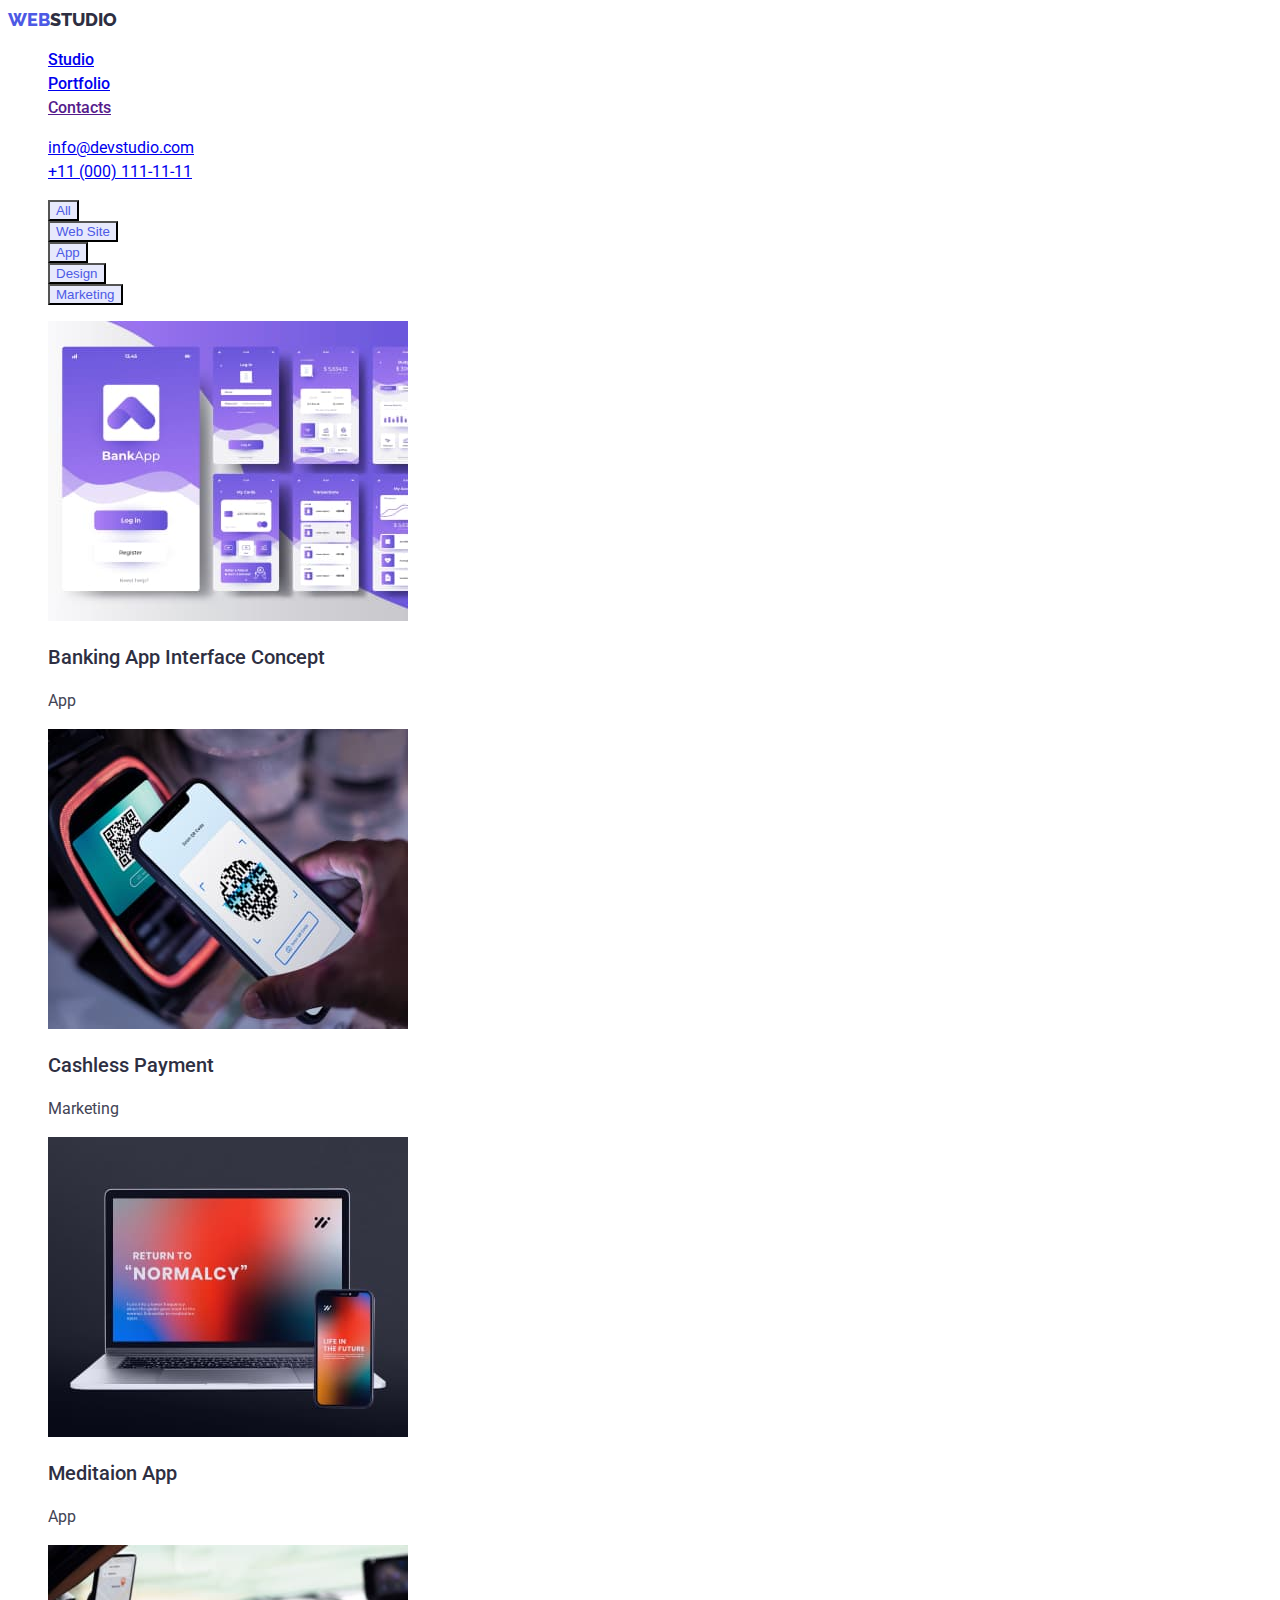
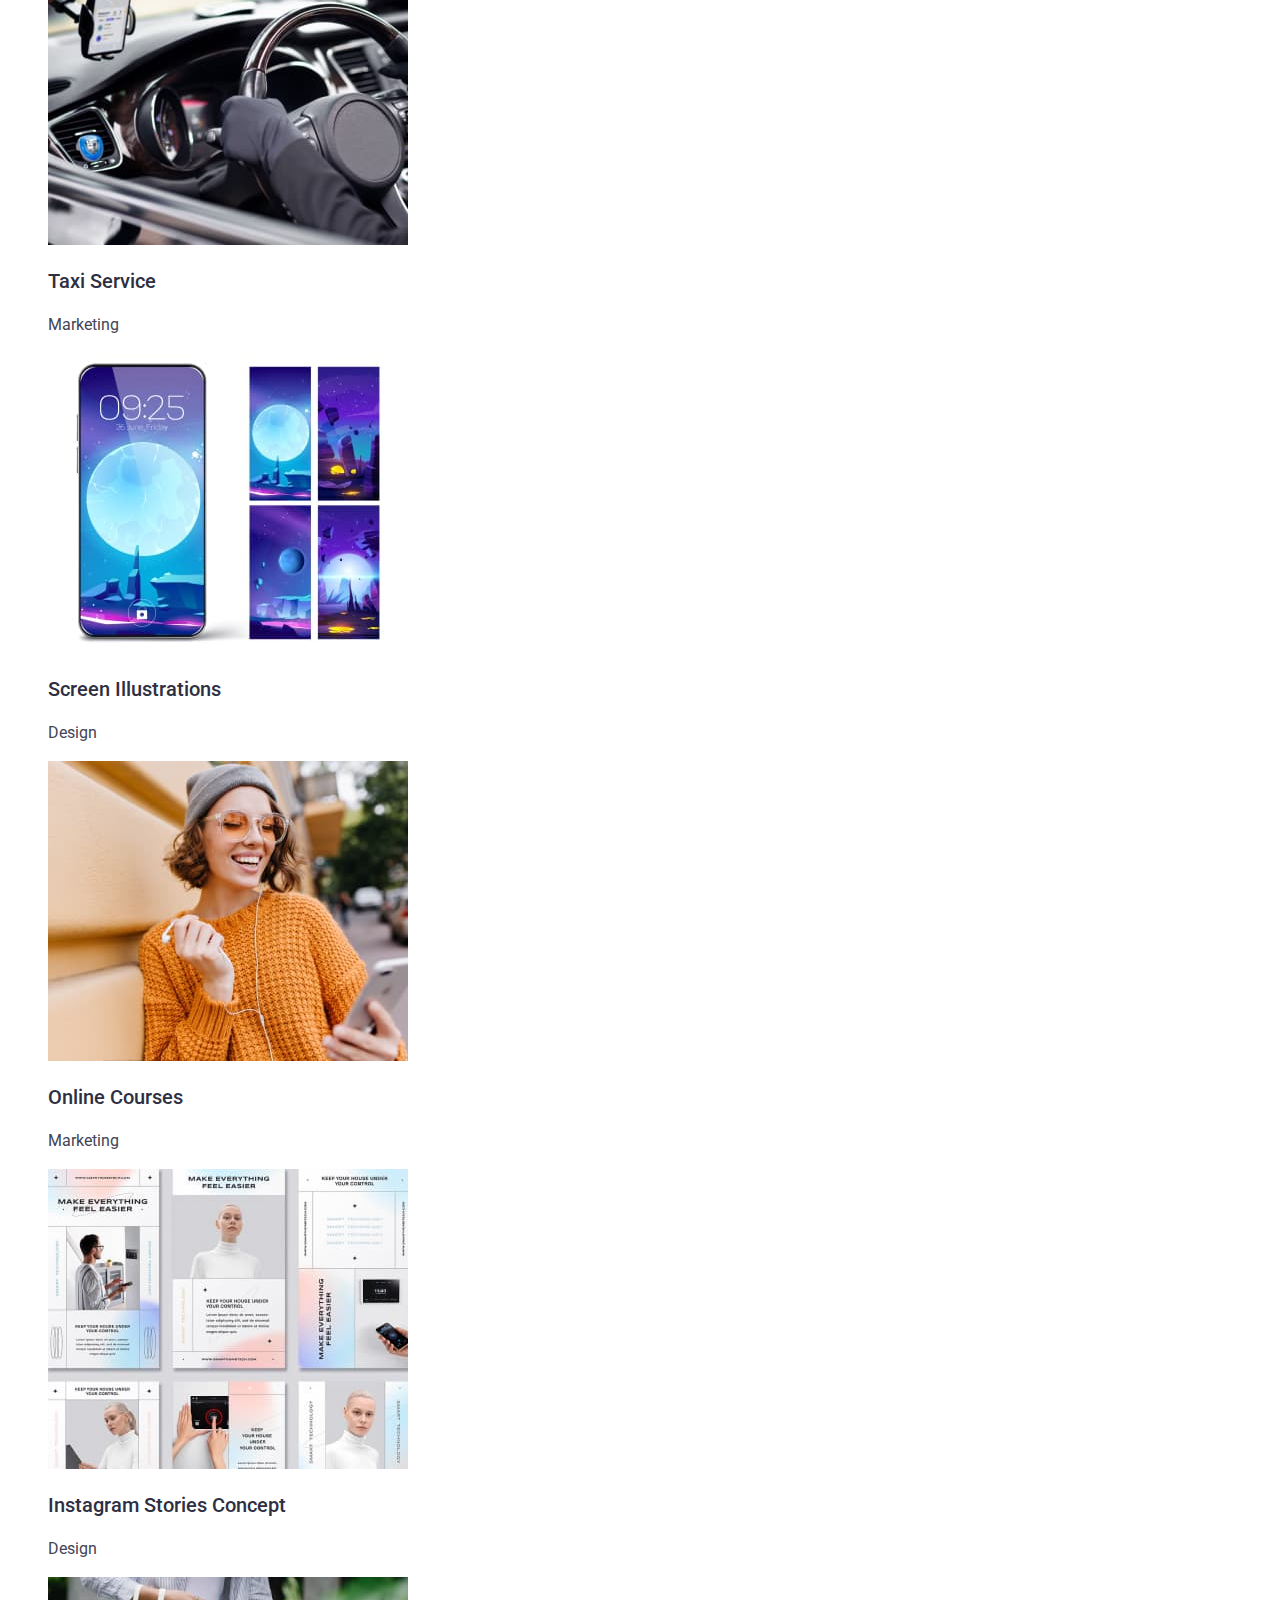
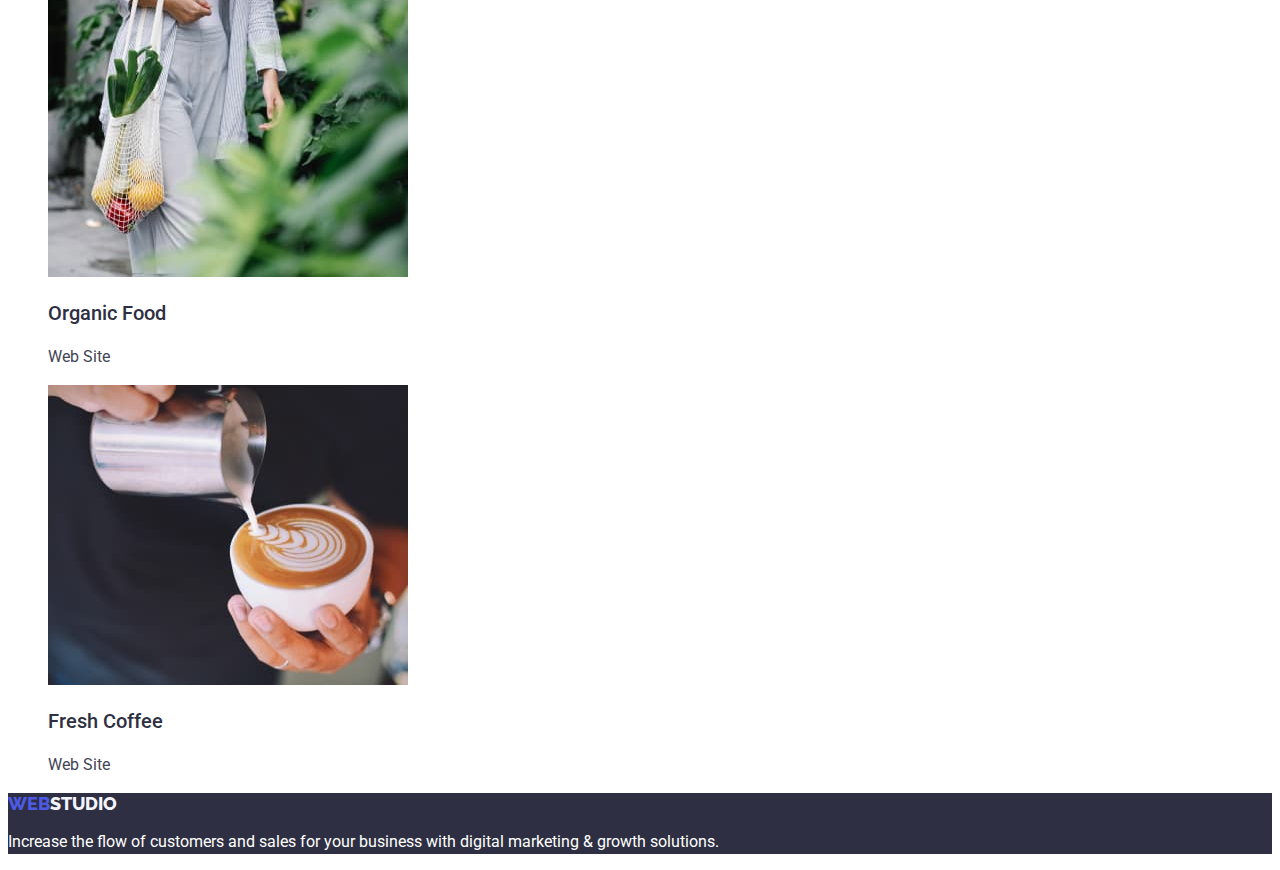
==== commit 834aa591: "v6" ====
--- a/portfolio.html
+++ b/portfolio.html
@@ -4,64 +4,55 @@
     <meta charset="UTF-8" />
     <meta http-equiv="X-UA-Compatible" content="IE=edge" />
     <meta name="viewport" content="width=device-width, initial-scale=1.0" />
-    <title>Document</title>
-    <!-- Fonts -->
-    <!-- Roboto -->
+    <title>Document1</title>
     <link
       href="https://fonts.googleapis.com/css2?family=Roboto:wght@400;500;700&display=swap"
       rel="stylesheet"
     />
-    <!-- Raleway -->
     <link
       href="https://fonts.googleapis.com/css2?family=Raleway:wght@800&display=swap"
       rel="stylesheet"
     />
-    <!-- CSS  -->
     <link rel="stylesheet" href="./css/styles.css" />
   </head>
+
   <body>
-    <!-- Top -->
     <header>
       <nav>
-        <!-- Logo -->
-        <a class="line" href="./index.html"
+        <a class="krapka" href="./index.html"
           ><span class="logo-web">WEB</span
           ><span class="logo-studio">STUDIO</span></a
         >
-        <ul class="line navi-color">
-          <li><a class="line" href="./index.html">Studio</a></li>
-          <li><a class="line" href="./portfolio.html">Portfolio</a></li>
-          <li><a class="line" href="">Contacts</a></li>
+        <ul class="krapka nav">
+          <li><a class="navigation" href="./index.html">Studio</a></li>
+          <li><a class="navigation" href="./portfolio.html">Portfolio</a></li>
+          <li><a class="navigation" href="">Contacts</a></li>
         </ul>
       </nav>
-      <!-- Contacts -->
       <address>
-        <ul class="line contact-color">
+        <ul class="krapka">
           <li>
-            <a class="line" href="mailto:info@devstudio.com"
+            <a class="address" href="mailto:info@devstudio.com"
               >info@devstudio.com</a
             >
           </li>
           <li>
-            <a class="line" href="tel:+110001111111">+11 (000) 111-11-11</a>
+            <a class="address" href="tel:+110001111111">+11 (000) 111-11-11</a>
           </li>
         </ul>
       </address>
     </header>
-    <!-- Menu Portfolio -->
-    <h2 hidden>Best Web Studio</h2>
-    <ul class="link">
-      <li><button class="portfolio-link">All</button></li>
-      <li><button class="portfolio-link">Web Site</button></li>
-      <li><button class="portfolio-link">App</button></li>
-      <li><button class="portfolio-link">Design</button></li>
-      <li><button class="portfolio-link">Marketing</button></li>
-    </ul>
-    <!-- Hero -->
-    <h1 hidden>The best web developers</h1>
-    <!-- Main -->
     <main>
-      <ul class="link">
+      <h2 hidden>Best Web Studio</h2>
+      <ul class="krapka">
+        <li><button class="selection">All</button></li>
+        <li><button class="selection">Web Site</button></li>
+        <li><button class="selection">App</button></li>
+        <li><button class="selection">Design</button></li>
+        <li><button class="selection">Marketing</button></li>
+      </ul>
+      <h1 hidden>The best web developers</h1>
+      <ul class="krapka">
         <li>
           <a href=""
             ><img
@@ -165,14 +156,13 @@
         </li>
       </ul>
     </main>
-    <!-- Footer -->
-    <footer class="bgc-footer">
-      <!-- <img src="./images/svg/Logo.svg" alt="logo" /> -->
-      <a href="./index.html"
+
+    <footer class="footer">
+      <a class="krapka" href="./index.html"
         ><span class="logo-webf">WEB</span
         ><span class="logo-studiof">STUDIO</span></a
       >
-      <p class="foter-text">
+      <p class="footer-text">
         Increase the flow of customers and sales for your business with digital
         marketing & growth solutions.
       </p>
--- a/css/styles.css
+++ b/css/styles.css
@@ -1,7 +1,7 @@
     /* Global */
-    /* .body {
+    .body {
         background-color: #E5E5E5;
-    } */
+    }
 
     /* Heder */
 
@@ -54,6 +54,11 @@
         font-style: normal;
     }
 
+    .address:hover,
+    address:focus {
+        color: #404BBF;
+    }
+
     /* Main */
 
     .hero {
@@ -73,6 +78,12 @@
     .button {
         background-color: #4D5AE5;
         color: #FFFFFF;
+    }
+
+    .button:hover,
+    .button:focus {
+        color: #FFFFFF;
+        background-color: #404BBF;
     }
 
     h2 {
@@ -145,13 +156,14 @@
     }
 
 
-    #404BBF .best-web {
+
+    .selection {
         background-color: #E7E9FC;
         color: #4D5AE5;
     }
 
-    .best-web:hover,
-    .best-web:focus {
+    .selection:hover,
+    .selection:focus {
         background-color: #404BBF;
         color: #FFFFFF;
     }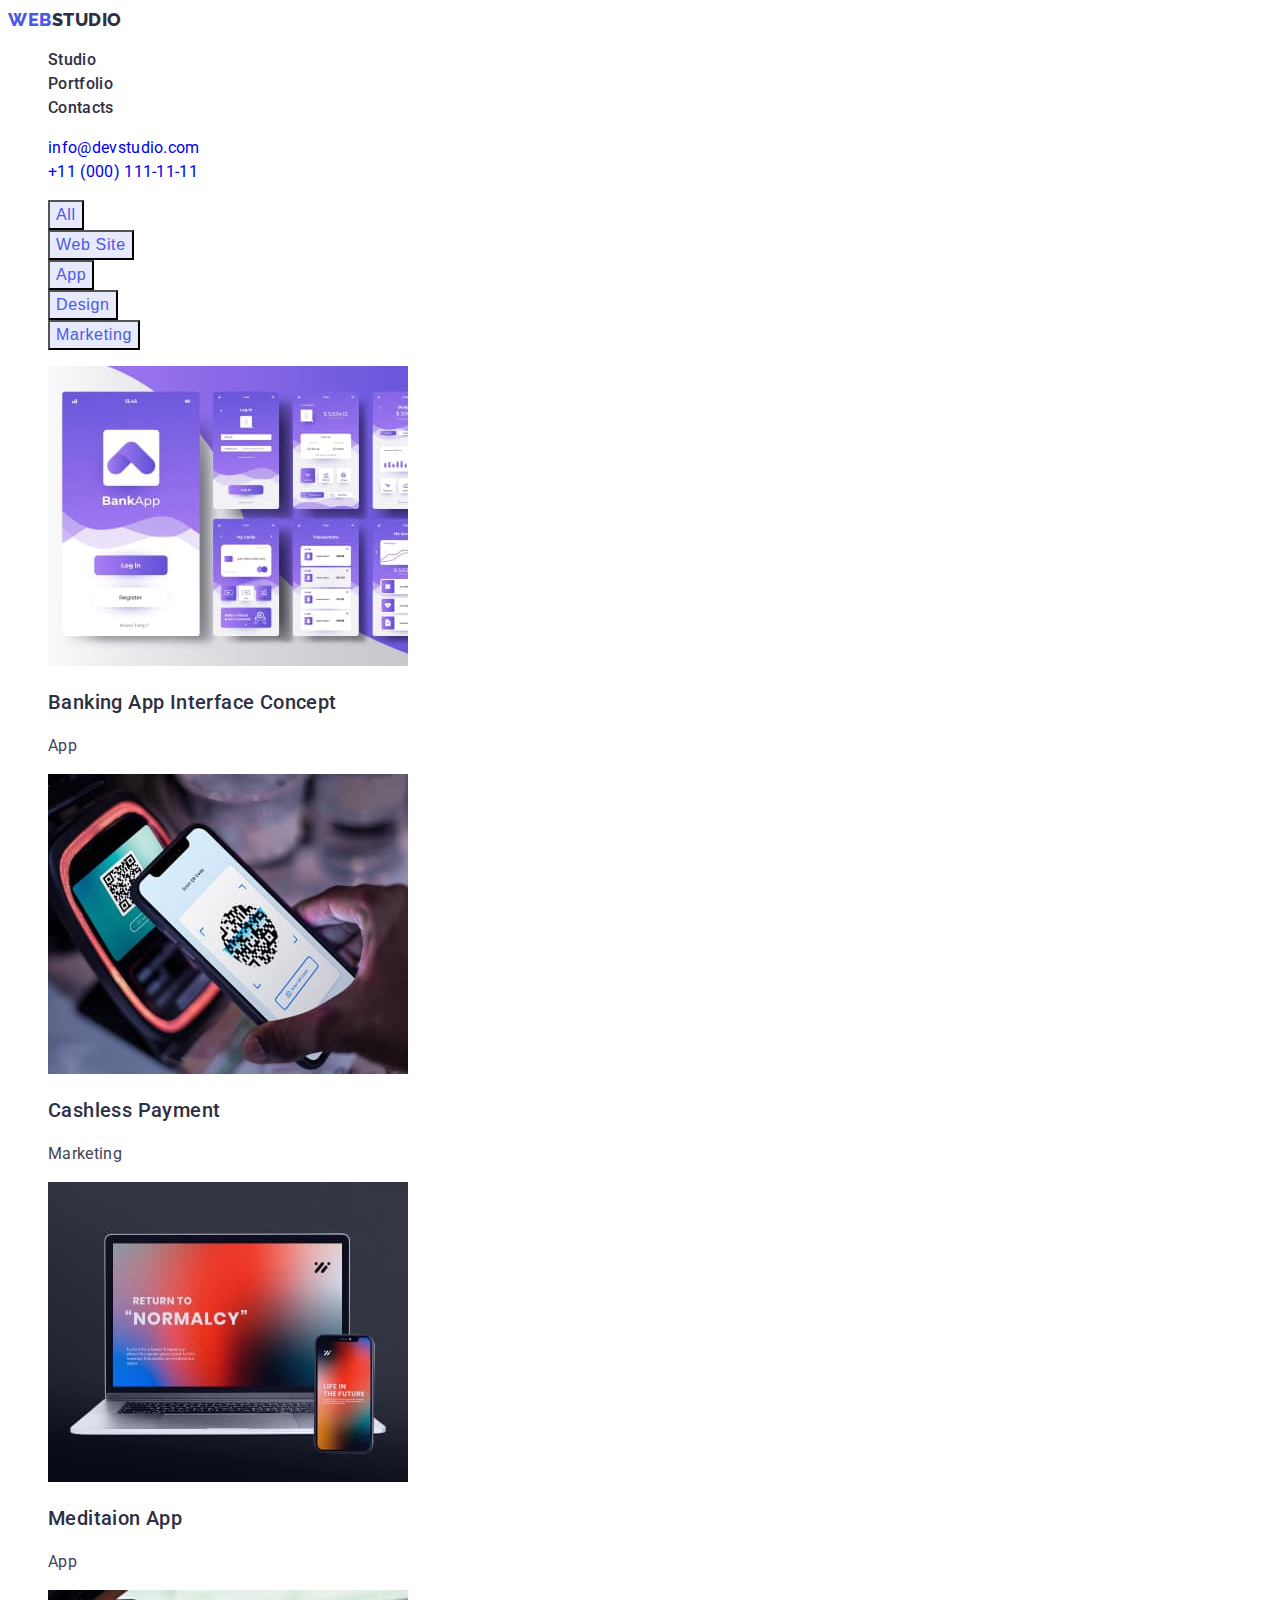
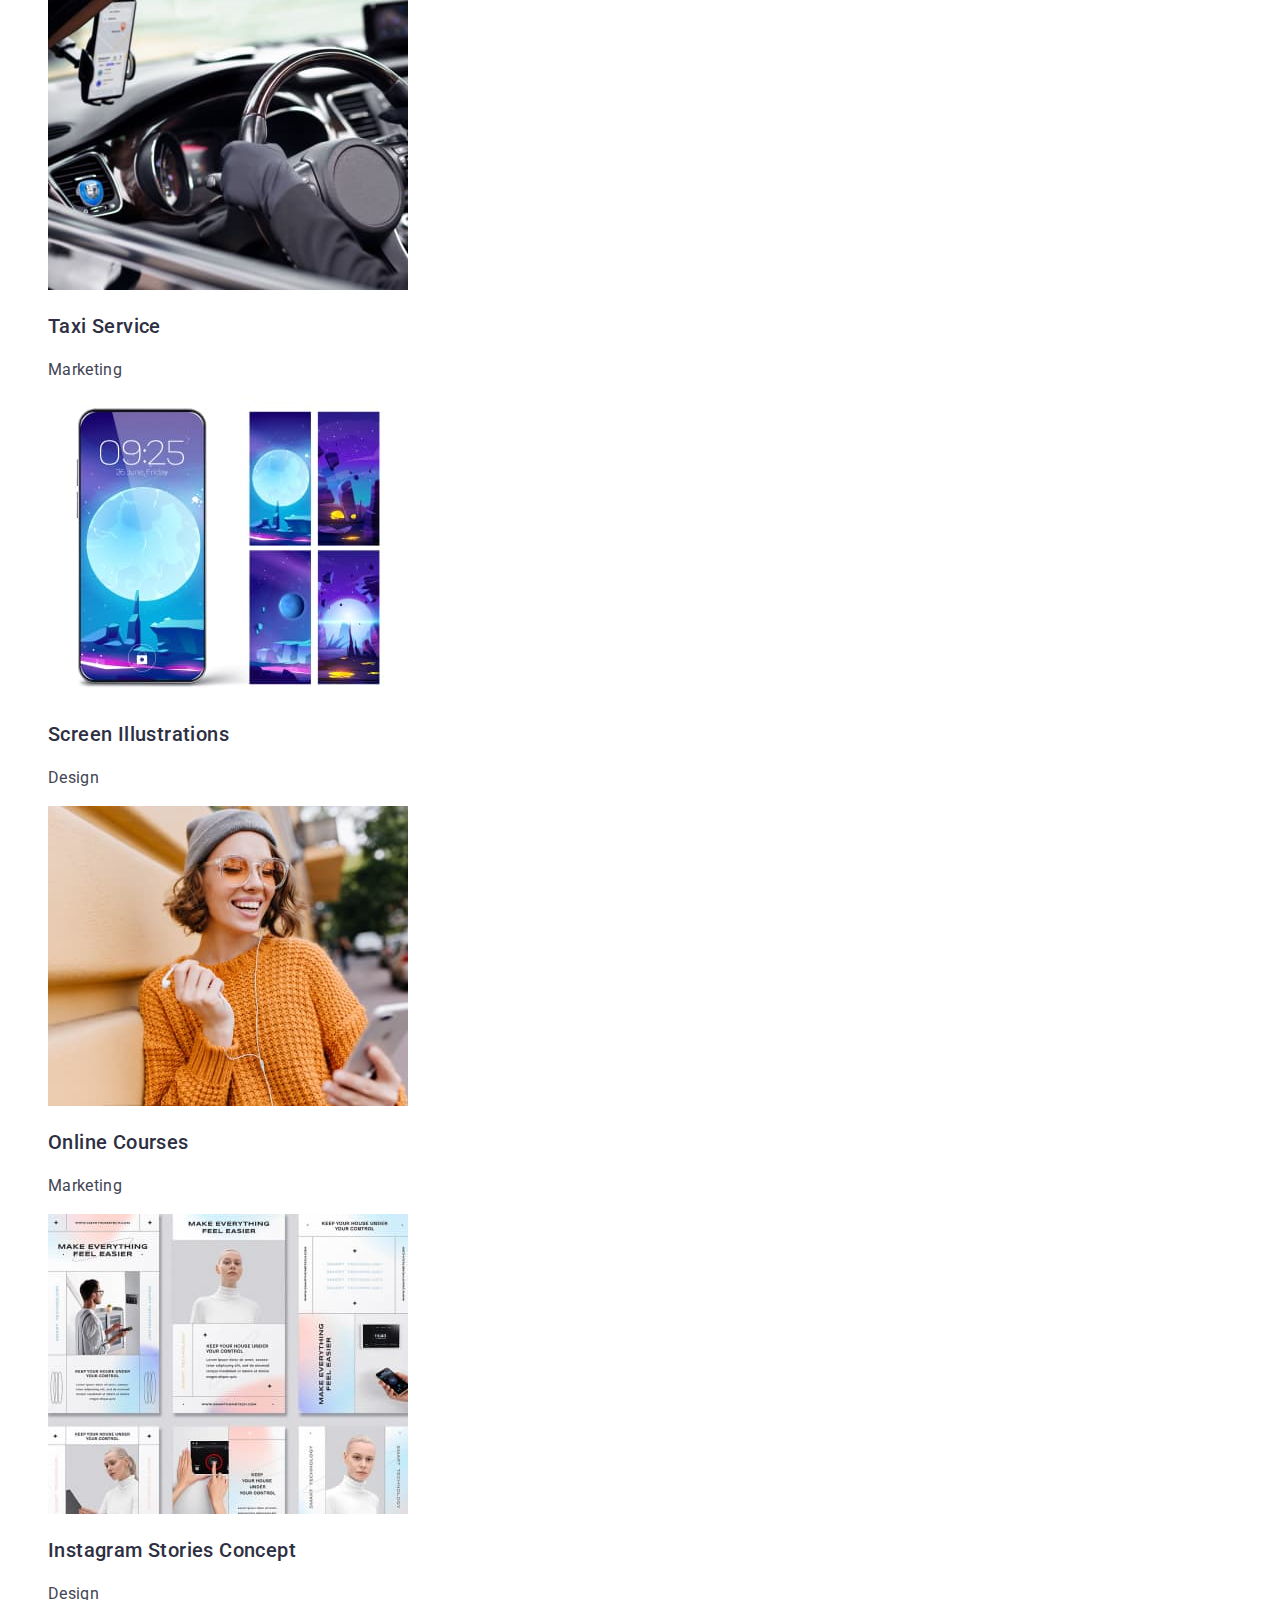
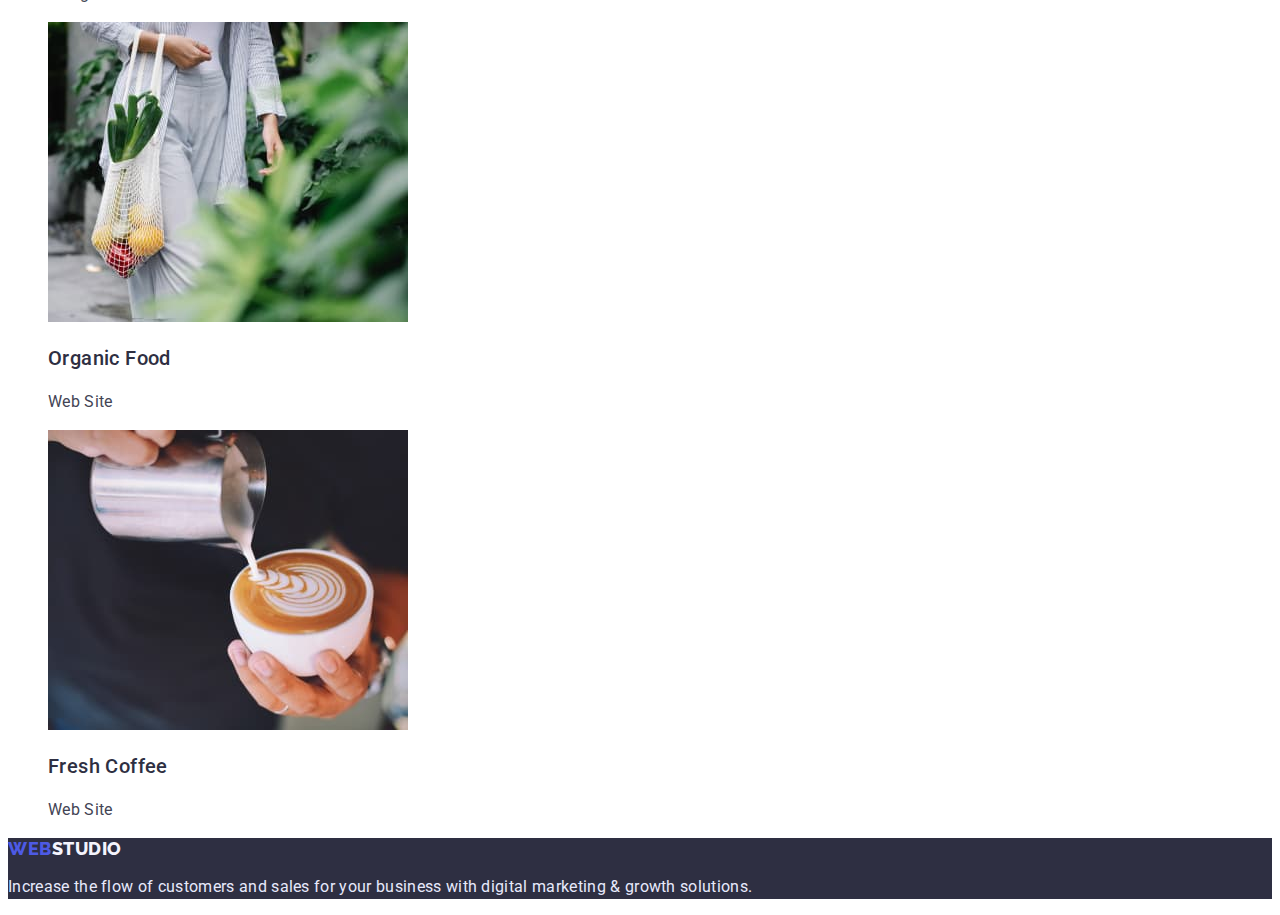
==== commit 6ca34027: "Last Version v.1" ====
--- a/portfolio.html
+++ b/portfolio.html
@@ -4,7 +4,7 @@
     <meta charset="UTF-8" />
     <meta http-equiv="X-UA-Compatible" content="IE=edge" />
     <meta name="viewport" content="width=device-width, initial-scale=1.0" />
-    <title>Document1</title>
+    <title>Document</title>
     <link
       href="https://fonts.googleapis.com/css2?family=Roboto:wght@400;500;700&display=swap"
       rel="stylesheet"
@@ -23,9 +23,13 @@
           ><span class="logo-web">WEB</span
           ><span class="logo-studio">STUDIO</span></a
         >
-        <ul class="krapka nav">
-          <li><a class="navigation" href="./index.html">Studio</a></li>
-          <li><a class="navigation" href="./portfolio.html">Portfolio</a></li>
+        <ul class="krapka">
+          <li>
+            <a class="navigation" href="./index.html">Studio</a>
+          </li>
+          <li>
+            <a class="navigation" href="./portfolio.html">Portfolio</a>
+          </li>
           <li><a class="navigation" href="">Contacts</a></li>
         </ul>
       </nav>
@@ -62,9 +66,10 @@
               height="300"
               width="360"
           /></a>
-          <h3>Banking App Interface Concept</h3>
-          <p>App</p>
+          <h3 class="title-3">Banking App Interface Concept</h3>
+          <p class="text-1">App</p>
         </li>
+
         <li>
           <a href=""
             ><img
@@ -74,9 +79,10 @@
               height="300"
               width="360"
           /></a>
-          <h3>Cashless Payment</h3>
-          <p>Marketing</p>
+          <h3 class="title-3">Cashless Payment</h3>
+          <p class="text-1">Marketing</p>
         </li>
+
         <li>
           <a href=""
             ><img
@@ -85,8 +91,8 @@
               height="300"
               width="360"
           /></a>
-          <h3>Meditaion App</h3>
-          <p>App</p>
+          <h3 class="title-3">Meditaion App</h3>
+          <p class="text-1">App</p>
         </li>
         <li>
           <a href=""
@@ -96,8 +102,8 @@
               height="300"
               width="360"
           /></a>
-          <h3>Taxi Service</h3>
-          <p>Marketing</p>
+          <h3 class="title-3">Taxi Service</h3>
+          <p class="text-1">Marketing</p>
         </li>
         <li>
           <a href=""
@@ -107,8 +113,8 @@
               height="300"
               width="360"
           /></a>
-          <h3>Screen Illustrations</h3>
-          <p>Design</p>
+          <h3 class="title-3">Screen Illustrations</h3>
+          <p class="text-1">Design</p>
         </li>
         <li>
           <a href=""
@@ -118,8 +124,8 @@
               height="300"
               width="360"
           /></a>
-          <h3>Online Courses</h3>
-          <p>Marketing</p>
+          <h3 class="title-3">Online Courses</h3>
+          <p class="text-1">Marketing</p>
         </li>
         <li>
           <a href=""
@@ -129,8 +135,8 @@
               height="300"
               width="360"
           /></a>
-          <h3>Instagram Stories Concept</h3>
-          <p>Design</p>
+          <h3 class="title-3">Instagram Stories Concept</h3>
+          <p class="text-1">Design</p>
         </li>
         <li>
           <a href=""
@@ -140,8 +146,8 @@
               height="300"
               width="360"
           /></a>
-          <h3>Organic Food</h3>
-          <p>Web Site</p>
+          <h3 class="title-3">Organic Food</h3>
+          <p class="text-1">Web Site</p>
         </li>
         <li>
           <a href=""
@@ -151,8 +157,8 @@
               height="300"
               width="360"
           /></a>
-          <h3>Fresh Coffee</h3>
-          <p>Web Site</p>
+          <h3 class="title-3">Fresh Coffee</h3>
+          <p class="text-1">Web Site</p>
         </li>
       </ul>
     </main>
--- a/css/styles.css
+++ b/css/styles.css
@@ -1,43 +1,53 @@
     /* Global */
-    .body {
-        background-color: #E5E5E5;
+    body {
+        background-color: #FFFFFF;
+        font-family: 'Roboto', sans-serif;
     }
 
-    /* Heder */
-
     .krapka {
-        text-decoration: none;
         list-style: none;
+        text-decoration-line: none;
     }
 
     .logo-web {
         color: #4D5AE5;
 
-        font-family: Raleway;
+        font-family: 'Raleway';
         font-size: 18px;
         font-weight: 800;
         line-height: 1.33;
-        letter-spacing: 0.03;
+        letter-spacing: 0.03em;
     }
 
     .logo-studio {
         color: #2E2F42;
 
-        font-family: Raleway;
+        font-family: 'Raleway';
         font-size: 18px;
         font-weight: 800;
         line-height: 1.33;
-        letter-spacing: 0.03;
+        letter-spacing: 0.03em;
     }
 
-    .nav {
+
+    /* .nav {
         color: #2E2F42;
 
-        font-family: Roboto;
         font-size: 16px;
         font-weight: 500;
         line-height: 1.5;
-        letter-spacing: 0.02;
+        letter-spacing: 0.02em; */
+
+
+    .navigation {
+        color: #2E2F42;
+
+        font-weight: 500;
+        font-size: 16px;
+        line-height: 1.5;
+        letter-spacing: 0.02em;
+        font-style: normal;
+        text-decoration-line: none;
     }
 
     .navigation:hover,
@@ -46,12 +56,13 @@
     }
 
     .address {
-        font-family: Roboto;
         font-size: 16px;
         font-weight: 400;
         line-height: 1.5;
-        letter-spacing: 0.02;
+        letter-spacing: 0.02em;
         font-style: normal;
+        text-decoration: none;
+    }
     }
 
     .address:hover,
@@ -65,19 +76,25 @@
         background-color: #2E2F42;
     }
 
-    h1 {
+    .title-1 {
         color: #ffffff;
 
-        font-family: Roboto;
         font-size: 56px;
         font-weight: 700;
         line-height: 1.07;
-        letter-spacing: 0.02;
+        letter-spacing: 0.02em;
     }
 
     .button {
         background-color: #4D5AE5;
         color: #FFFFFF;
+
+        font-weight: 500;
+        font-size: 16px;
+        line-height: 1.5;
+        letter-spacing: 0.04em;
+
+        cursor: pointer;
     }
 
     .button:hover,
@@ -86,39 +103,39 @@
         background-color: #404BBF;
     }
 
-    h2 {
+    .title-2 {
         color: #2E2F42;
 
-        font-family: Roboto;
+
         font-size: 36px;
         font-weight: 700;
         line-height: 1.11;
-        letter-spacing: 0.02;
+        letter-spacing: 0.02em;
     }
 
-    h3 {
+    .title-3 {
         color: #2E2F42;
 
-        font-family: Roboto;
+
         font-size: 20px;
         font-weight: 500;
         line-height: 1.2;
-        letter-spacing: 0.02;
+        letter-spacing: 0.02em;
     }
 
-    p {
+    .text-1 {
         color: #434455;
 
-        font-family: Roboto;
+
         font-size: 16px;
         font-weight: 400;
         line-height: 1.5;
-        letter-spacing: 0.02;
+        letter-spacing: 0.02em;
     }
 
 
     .section-team-background {
-        border-color: #F4F4FD;
+        background-color: #F4F4FD;
     }
 
     .team {
@@ -132,27 +149,32 @@
     }
 
     .footer-text {
-        color: #FFFFFF;
+        color: #E7E9FC;
+
+        font-weight: 400;
+        font-size: 16px;
+        line-height: 1.5;
+        letter-spacing: 0.02em;
     }
 
     .logo-webf {
         color: #4D5AE5;
 
-        font-family: Raleway, sans-serif;
+        font-family: 'Raleway', sans-serif;
         font-size: 18px;
         font-weight: 800;
         line-height: 1.17;
-        letter-spacing: 0.03;
+        letter-spacing: 0.03em;
     }
 
     .logo-studiof {
         color: #F4F4FD;
 
-        font-family: Raleway, sans-serif;
+        font-family: 'Raleway', sans-serif;
         font-size: 18px;
         font-weight: 800;
         line-height: 1.17;
-        letter-spacing: 0.03;
+        letter-spacing: 0.03em;
     }
 
 
@@ -160,6 +182,13 @@
     .selection {
         background-color: #E7E9FC;
         color: #4D5AE5;
+
+        font-weight: 500;
+        font-size: 16px;
+        line-height: 24px;
+        letter-spacing: 0.04em;
+
+        cursor: pointer;
     }
 
     .selection:hover,
